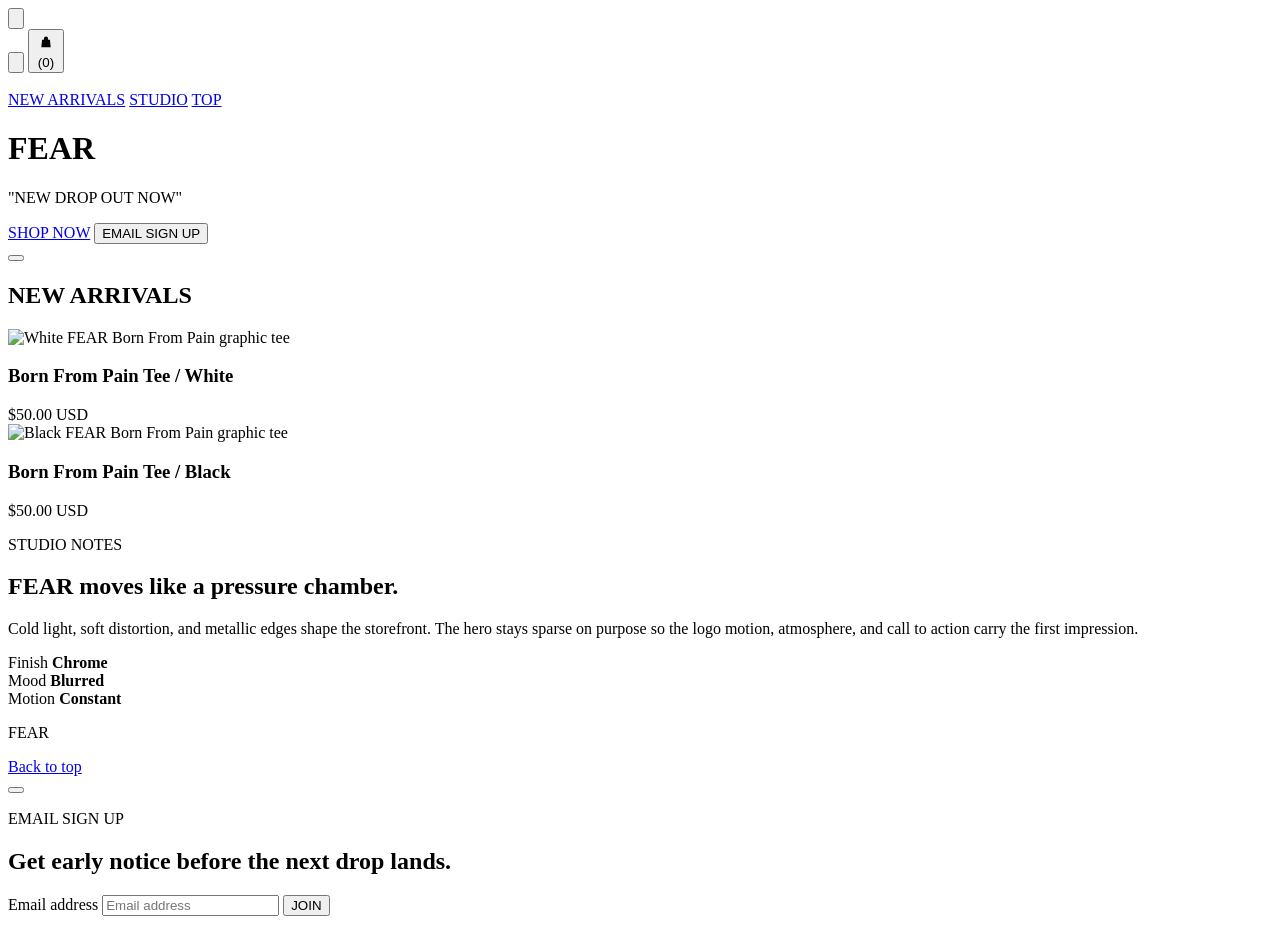
==== index.html @ 07d6aaba "Create index.html" ====
<!DOCTYPE html>
<html lang="en">
<head>
  <meta charset="UTF-8" />
  <meta name="viewport" content="width=device-width, initial-scale=1.0" />
  <title>FEAR</title>
  <meta
    name="description"
    content="FEAR landing page with a cinematic hero, spinning logo, and chrome-inspired collection layout."
  />
  <link rel="stylesheet" href="styles.css" />
</head>
<body>
  <div class="app" data-animated="true" data-nav-open="false">
    <div class="scene" aria-hidden="true">
      <div class="scene__grain"></div>
      <div class="scene__blur scene__blur--left"></div>
      <div class="scene__blur scene__blur--center"></div>
      <div class="scene__blur scene__blur--right"></div>
      <div class="scene__beam scene__beam--left"></div>
      <div class="scene__beam scene__beam--right"></div>
    </div>

    <header class="chrome-header">
      <button
        class="icon-button menu-toggle"
        type="button"
        aria-label="Open navigation"
        aria-controls="navPanel"
        aria-expanded="false"
      >
        <svg viewBox="0 0 32 32" aria-hidden="true">
          <path d="M6 11.25H26M6 20.75H26" />
        </svg>
      </button>

      <div class="header-actions">
        <button class="icon-button" type="button" aria-label="Profile">
          <svg viewBox="0 0 32 32" aria-hidden="true">
            <path d="M16 15.25a4 4 0 1 0 0-8 4 4 0 0 0 0 8ZM8 24.75c0-4.42 3.58-8 8-8s8 3.58 8 8" />
          </svg>
        </button>

        <button class="icon-button bag-button" type="button" aria-label="Shopping bag with 0 items">
          <svg viewBox="0 0 32 32" aria-hidden="true">
            <path d="M9.75 12.25h12.5l1.25 12H8.5l1.25-12ZM12.75 12.25v-2a3.25 3.25 0 0 1 6.5 0v2" />
          </svg>
          <span class="bag-button__count">(0)</span>
        </button>
      </div>
    </header>

    <div class="logo-stage" aria-hidden="true">
      <div class="logo-orbit">
        <div class="logo-emblem">
          <span class="logo-emblem__plate"></span>
          <div class="logo-emblem__depth">
            <span class="logo-emblem__slice"></span>
            <span class="logo-emblem__slice"></span>
            <span class="logo-emblem__slice"></span>
            <span class="logo-emblem__slice"></span>
            <span class="logo-emblem__slice"></span>
            <span class="logo-emblem__slice"></span>
          </div>
          <span class="logo-emblem__echo"></span>
          <img class="fear-logo" src="assets/fear-logo.png" alt="" />
        </div>
      </div>
    </div>

    <nav class="nav-panel" id="navPanel" aria-label="Primary">
      <a href="#drop">NEW ARRIVALS</a>
      <a href="#studio">STUDIO</a>
      <a href="#top">TOP</a>
    </nav>

    <main class="hero" id="top">
      <h1 class="sr-only">FEAR</h1>
      <div class="hero__content">
        <p class="hero__eyebrow">"NEW DROP OUT NOW"</p>
        <div class="hero__actions">
          <a class="cta-button" href="#drop">SHOP NOW</a>
          <button
            class="cta-button cta-button--secondary signup-launch"
            type="button"
            aria-haspopup="dialog"
            aria-controls="signupModal"
          >
            EMAIL SIGN UP
          </button>
        </div>
      </div>
    </main>

    <button
      class="icon-button motion-toggle"
      type="button"
      aria-label="Pause background music"
      aria-pressed="true"
      data-state="playing"
    >
      <span class="motion-toggle__bars" aria-hidden="true">
        <span></span>
        <span></span>
      </span>
    </button>
  </div>

  <section class="collection" id="drop">
    <div class="section-heading section-heading--arrivals">
      <h2>NEW ARRIVALS</h2>
    </div>

    <div class="product-grid product-grid--arrivals">
      <article class="product-card product-card--arrival">
        <div class="product-card__media">
          <img src="assets/fear-shirt-1.png" alt="White FEAR Born From Pain graphic tee" />
        </div>
        <div class="product-card__details">
          <h3>Born From Pain Tee / White</h3>
          <span class="product-card__meta">$50.00 USD</span>
        </div>
      </article>

      <article class="product-card product-card--arrival">
        <div class="product-card__media">
          <img src="assets/fear-shirt-2.png" alt="Black FEAR Born From Pain graphic tee" />
        </div>
        <div class="product-card__details">
          <h3>Born From Pain Tee / Black</h3>
          <span class="product-card__meta">$50.00 USD</span>
        </div>
      </article>
    </div>
  </section>

  <section class="studio" id="studio">
    <div class="studio__panel">
      <p class="section-heading__kicker">STUDIO NOTES</p>
      <h2>FEAR moves like a pressure chamber.</h2>
      <p>
        Cold light, soft distortion, and metallic edges shape the storefront. The hero stays sparse
        on purpose so the logo motion, atmosphere, and call to action carry the first impression.
      </p>
    </div>

    <div class="studio__stats" aria-label="Brand traits">
      <div>
        <span>Finish</span>
        <strong>Chrome</strong>
      </div>
      <div>
        <span>Mood</span>
        <strong>Blurred</strong>
      </div>
      <div>
        <span>Motion</span>
        <strong>Constant</strong>
      </div>
    </div>
  </section>

  <footer class="site-footer">
    <p>FEAR</p>
    <a href="#top">Back to top</a>
  </footer>

  <div
    class="signup-modal"
    id="signupModal"
    role="dialog"
    aria-modal="true"
    aria-labelledby="signupTitle"
    aria-hidden="true"
  >
    <div class="signup-modal__backdrop"></div>
    <div class="newsletter__panel signup-modal__panel">
      <button class="signup-modal__close" type="button" aria-label="Close email sign up">
        <span></span>
        <span></span>
      </button>
      <p class="section-heading__kicker">EMAIL SIGN UP</p>
      <h2 id="signupTitle">Get early notice before the next drop lands.</h2>
      <form class="newsletter-form">
        <label class="sr-only" for="email">Email address</label>
        <input id="email" name="email" type="email" placeholder="Email address" autocomplete="email" />
        <button type="submit">JOIN</button>
      </form>
      <p class="newsletter-form__status" aria-live="polite"></p>
    </div>
  </div>

  <audio class="site-audio" preload="auto" loop autoplay playsinline>
    <source src="assets/dangerous-love-instrumental.mp3" type="audio/mpeg" />
  </audio>

  <script src="script.js"></script>
</body>
</html>
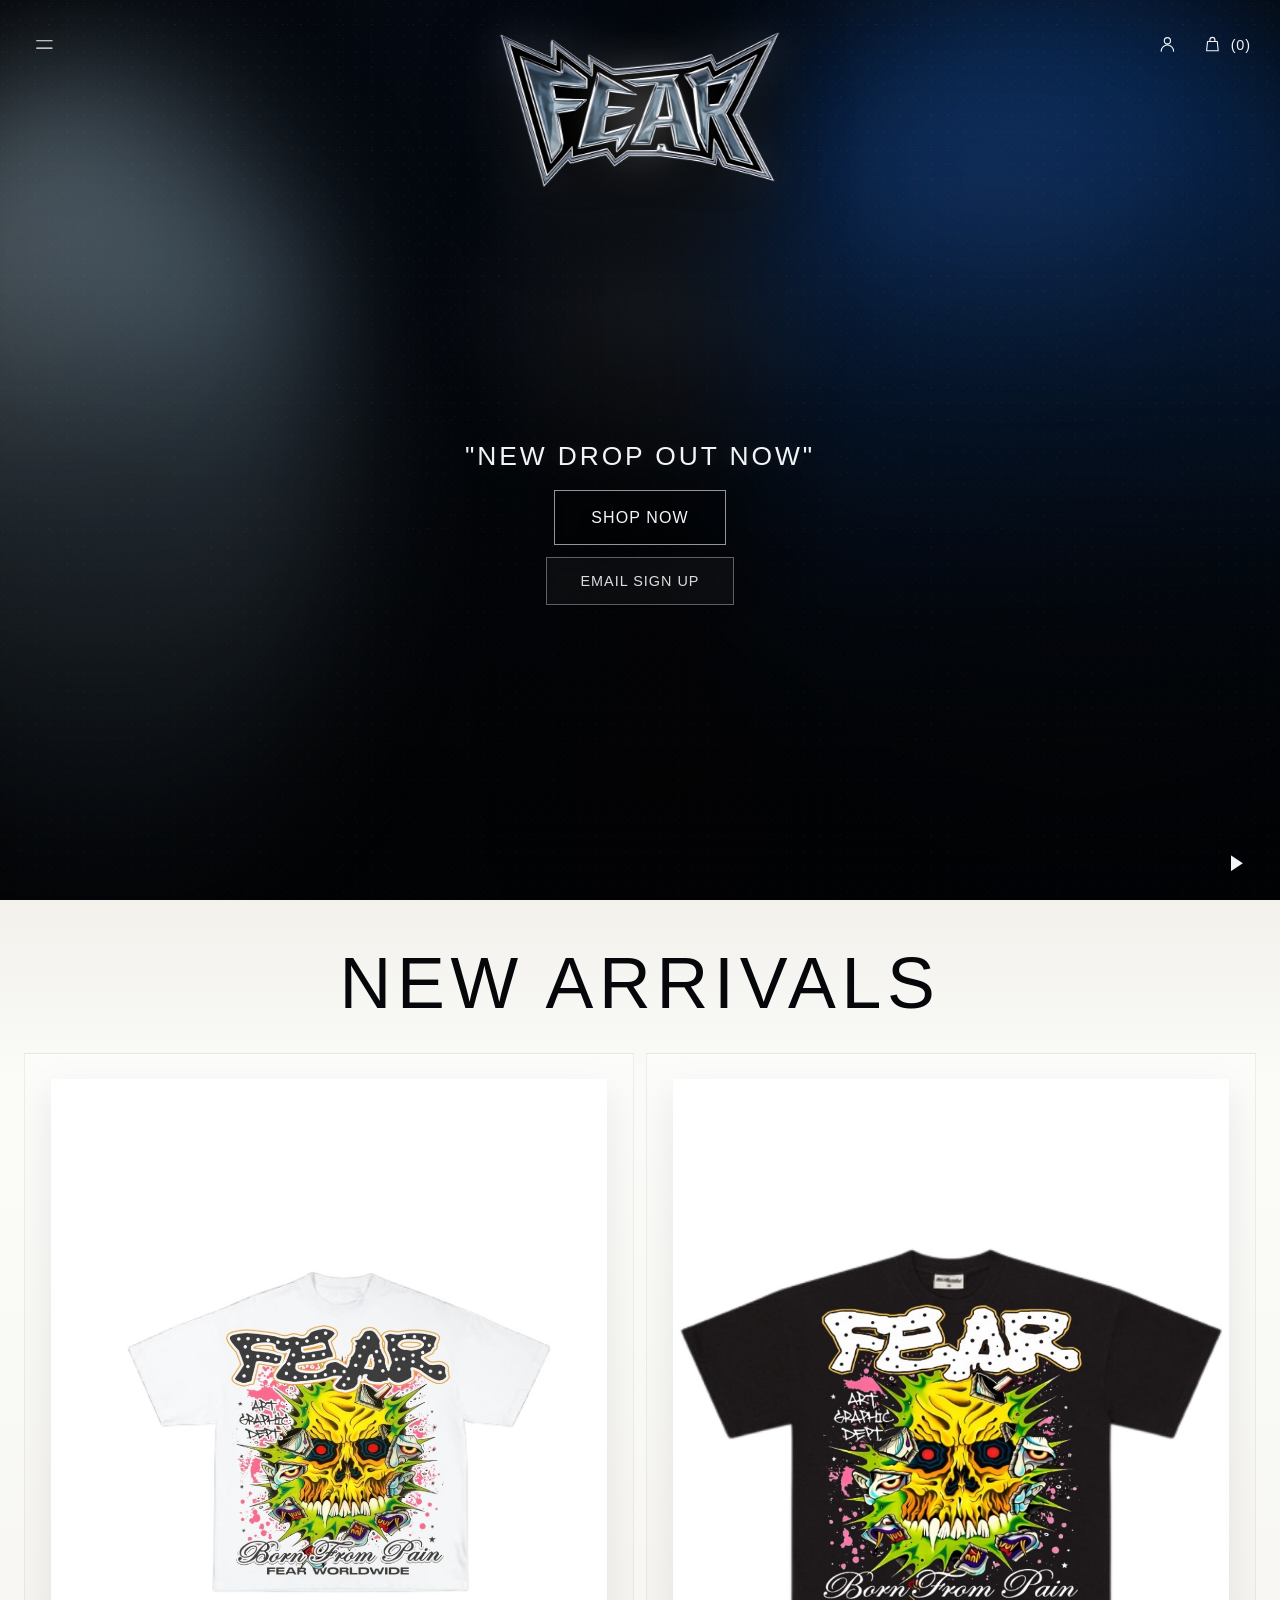
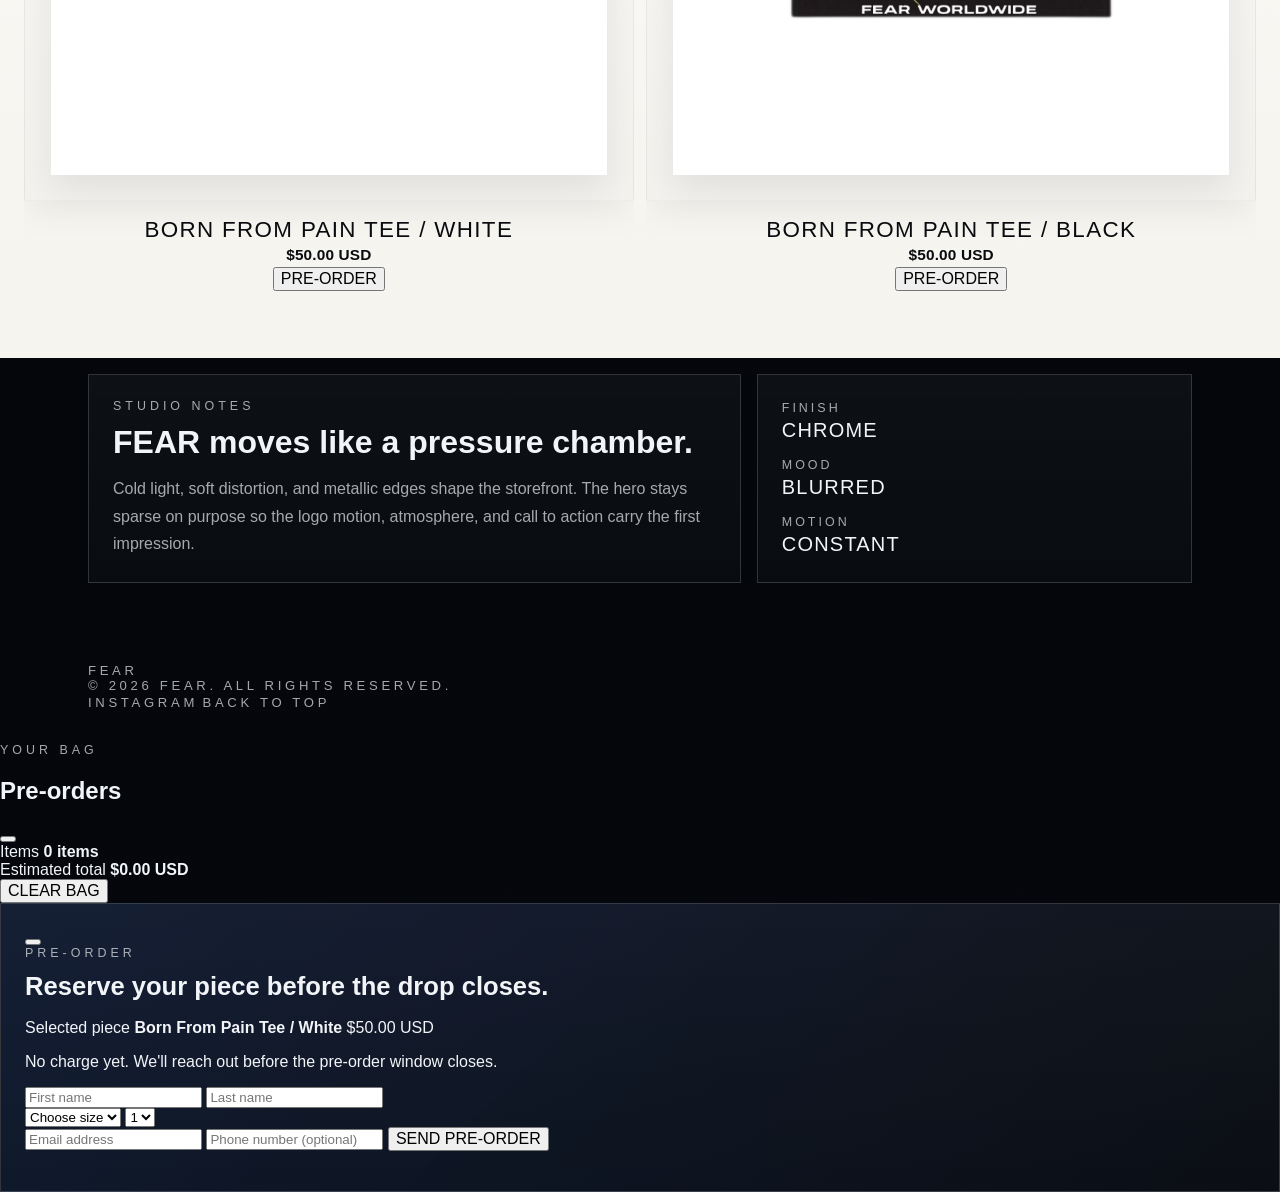
==== commit 7020e43c: "Implement pre-order buttons and update footer Added buttons for pre-order functionality and updated " ====
--- a/index.html
+++ b/index.html
@@ -41,7 +41,14 @@
           </svg>
         </button>
 
-        <button class="icon-button bag-button" type="button" aria-label="Shopping bag with 0 items">
+        <button
+          class="icon-button bag-button"
+          type="button"
+          aria-label="Shopping bag with 0 items"
+          aria-haspopup="dialog"
+          aria-controls="bagDrawer"
+          aria-expanded="false"
+        >
           <svg viewBox="0 0 32 32" aria-hidden="true">
             <path d="M9.75 12.25h12.5l1.25 12H8.5l1.25-12ZM12.75 12.25v-2a3.25 3.25 0 0 1 6.5 0v2" />
           </svg>
@@ -119,6 +126,16 @@
         <div class="product-card__details">
           <h3>Born From Pain Tee / White</h3>
           <span class="product-card__meta">$50.00 USD</span>
+          <button
+            class="product-card__action preorder-launch"
+            type="button"
+            data-product="Born From Pain Tee / White"
+            data-price="$50.00 USD"
+            aria-haspopup="dialog"
+            aria-controls="preorderModal"
+          >
+            PRE-ORDER
+          </button>
         </div>
       </article>
 
@@ -129,6 +146,16 @@
         <div class="product-card__details">
           <h3>Born From Pain Tee / Black</h3>
           <span class="product-card__meta">$50.00 USD</span>
+          <button
+            class="product-card__action preorder-launch"
+            type="button"
+            data-product="Born From Pain Tee / Black"
+            data-price="$50.00 USD"
+            aria-haspopup="dialog"
+            aria-controls="preorderModal"
+          >
+            PRE-ORDER
+          </button>
         </div>
       </article>
     </div>
@@ -161,9 +188,52 @@
   </section>
 
   <footer class="site-footer">
-    <p>FEAR</p>
-    <a href="#top">Back to top</a>
+    <div class="site-footer__inner">
+      <p class="site-footer__brand">FEAR</p>
+      <p class="site-footer__legal">&copy; 2026 FEAR. All Rights Reserved.</p>
+      <div class="site-footer__links">
+        <a href="https://instagram.com/fearapparel_" target="_blank" rel="noreferrer">Instagram</a>
+        <a href="#top">Back to top</a>
+      </div>
+    </div>
   </footer>
+
+  <div
+    class="bag-drawer"
+    id="bagDrawer"
+    role="dialog"
+    aria-modal="true"
+    aria-labelledby="bagTitle"
+    aria-hidden="true"
+  >
+    <div class="bag-drawer__backdrop"></div>
+    <aside class="bag-drawer__panel">
+      <div class="bag-drawer__header">
+        <div>
+          <p class="section-heading__kicker">YOUR BAG</p>
+          <h2 id="bagTitle">Pre-orders</h2>
+        </div>
+        <button class="bag-drawer__close" type="button" aria-label="Close bag">
+          <span></span>
+          <span></span>
+        </button>
+      </div>
+
+      <div class="bag-drawer__items" aria-live="polite"></div>
+
+      <div class="bag-drawer__footer">
+        <div class="bag-drawer__metric">
+          <span>Items</span>
+          <strong class="bag-summary-count">0 items</strong>
+        </div>
+        <div class="bag-drawer__metric">
+          <span>Estimated total</span>
+          <strong class="bag-summary-total">$0.00 USD</strong>
+        </div>
+        <button class="bag-drawer__clear" type="button">CLEAR BAG</button>
+      </div>
+    </aside>
+  </div>
 
   <div
     class="signup-modal"
@@ -190,6 +260,102 @@
     </div>
   </div>
 
+  <div
+    class="preorder-modal"
+    id="preorderModal"
+    role="dialog"
+    aria-modal="true"
+    aria-labelledby="preorderTitle"
+    aria-hidden="true"
+  >
+    <div class="preorder-modal__backdrop"></div>
+    <div class="newsletter__panel preorder-modal__panel">
+      <button class="preorder-modal__close" type="button" aria-label="Close pre-order">
+        <span></span>
+        <span></span>
+      </button>
+      <p class="section-heading__kicker">PRE-ORDER</p>
+      <h2 id="preorderTitle">Reserve your piece before the drop closes.</h2>
+      <div class="preorder-summary" aria-live="polite">
+        <span class="preorder-summary__label">Selected piece</span>
+        <strong class="preorder-product-name">Born From Pain Tee / White</strong>
+        <span class="preorder-product-price">$50.00 USD</span>
+      </div>
+      <p class="preorder-note">No charge yet. We&apos;ll reach out before the pre-order window closes.</p>
+      <form
+        class="preorder-form"
+        method="POST"
+        data-submit-endpoint="https://formsubmit.co/ajax/Fearapparel2025@gmail.com"
+      >
+        <input type="hidden" name="product" value="Born From Pain Tee / White" />
+        <input type="hidden" name="price" value="$50.00 USD" />
+        <input type="hidden" name="_subject" value="New FEAR pre-order" />
+        <input type="hidden" name="_template" value="table" />
+        <input type="hidden" name="submitted_at_eastern" value="" />
+        <input type="text" name="_honey" class="sr-only" tabindex="-1" autocomplete="off" />
+        <div class="preorder-form__row">
+          <label class="sr-only" for="preorderFirstName">First name</label>
+          <input
+            id="preorderFirstName"
+            name="first_name"
+            type="text"
+            placeholder="First name"
+            autocomplete="given-name"
+            required
+          />
+
+          <label class="sr-only" for="preorderLastName">Last name</label>
+          <input
+            id="preorderLastName"
+            name="last_name"
+            type="text"
+            placeholder="Last name"
+            autocomplete="family-name"
+            required
+          />
+        </div>
+        <div class="preorder-form__row">
+          <label class="sr-only" for="preorderSize">Size</label>
+          <select id="preorderSize" name="size" required>
+            <option value="">Choose size</option>
+            <option value="S">S</option>
+            <option value="M">M</option>
+            <option value="L">L</option>
+            <option value="XL">XL</option>
+            <option value="XXL">XXL</option>
+          </select>
+
+          <label class="sr-only" for="preorderQuantity">Quantity</label>
+          <select id="preorderQuantity" name="quantity">
+            <option value="1">1</option>
+            <option value="2">2</option>
+            <option value="3">3</option>
+            <option value="4">4</option>
+          </select>
+        </div>
+        <label class="sr-only" for="preorderEmail">Email address</label>
+        <input
+          id="preorderEmail"
+          name="email"
+          type="email"
+          placeholder="Email address"
+          autocomplete="email"
+          required
+        />
+        <label class="sr-only" for="preorderPhone">Phone number</label>
+        <input
+          id="preorderPhone"
+          name="phone"
+          type="tel"
+          placeholder="Phone number (optional)"
+          autocomplete="tel"
+        />
+        <button type="submit">SEND PRE-ORDER</button>
+      </form>
+      <p class="preorder-form__status" aria-live="polite"></p>
+    </div>
+  </div>
+
   <audio class="site-audio" preload="auto" loop autoplay playsinline>
     <source src="assets/dangerous-love-instrumental.mp3" type="audio/mpeg" />
   </audio>
--- a/styles.css
+++ b/styles.css
@@ -0,0 +1,1101 @@
+:root {
+  --bg: #030406;
+  --bg-soft: #070a11;
+  --ink: #f2f5f8;
+  --muted: rgba(242, 245, 248, 0.68);
+  --line: rgba(255, 255, 255, 0.58);
+  --line-soft: rgba(255, 255, 255, 0.16);
+  --glass: rgba(7, 10, 16, 0.52);
+  --panel: rgba(10, 13, 20, 0.86);
+  --shadow: rgba(0, 0, 0, 0.72);
+  --blue: #123e8d;
+  --blue-soft: rgba(117, 168, 232, 0.22);
+  --chrome: #d7e2f0;
+  --logo-image: url("assets/fear-logo.png");
+  --tilt-x: 6deg;
+  --tilt-y: -8deg;
+  --glare-x: 0;
+  --glare-y: 0;
+}
+
+*,
+*::before,
+*::after {
+  box-sizing: border-box;
+}
+
+html {
+  scroll-behavior: smooth;
+}
+
+body {
+  margin: 0;
+  min-height: 100vh;
+  background:
+    radial-gradient(circle at top, rgba(19, 51, 108, 0.18), transparent 28%),
+    linear-gradient(180deg, #020304 0%, #04060a 48%, #05070c 100%);
+  color: var(--ink);
+  font-family: "Orbitron", "Eurostile", "BankGothic Md BT", "Arial Narrow", sans-serif;
+}
+
+a {
+  color: inherit;
+  text-decoration: none;
+}
+
+button {
+  font: inherit;
+}
+
+.sr-only {
+  position: absolute;
+  width: 1px;
+  height: 1px;
+  padding: 0;
+  margin: -1px;
+  overflow: hidden;
+  clip: rect(0, 0, 0, 0);
+  white-space: nowrap;
+  border: 0;
+}
+
+.app {
+  position: relative;
+  min-height: 100svh;
+  overflow: clip;
+  isolation: isolate;
+  transition: filter 220ms ease;
+}
+
+.app::before {
+  content: "";
+  position: absolute;
+  inset: 0;
+  background:
+    linear-gradient(180deg, rgba(0, 0, 0, 0.06) 0%, rgba(0, 0, 0, 0.44) 100%),
+    radial-gradient(circle at 50% 34%, rgba(255, 255, 255, 0.08), transparent 24%),
+    radial-gradient(circle at 50% 56%, rgba(0, 0, 0, 0.22), transparent 28%);
+  z-index: 1;
+  pointer-events: none;
+}
+
+.scene {
+  position: absolute;
+  inset: 0;
+  overflow: hidden;
+  z-index: 0;
+}
+
+.scene__grain,
+.scene__blur,
+.scene__beam {
+  position: absolute;
+  inset: auto;
+}
+
+.scene__grain {
+  inset: 0;
+  opacity: 0.13;
+  background-image:
+    radial-gradient(circle at 20% 20%, rgba(255, 255, 255, 0.65) 0 0.5px, transparent 0.5px),
+    radial-gradient(circle at 72% 36%, rgba(255, 255, 255, 0.5) 0 0.5px, transparent 0.5px),
+    radial-gradient(circle at 54% 74%, rgba(255, 255, 255, 0.42) 0 0.5px, transparent 0.5px);
+  background-size: 16px 16px, 18px 18px, 14px 14px;
+  mix-blend-mode: soft-light;
+  animation: grainShift 12s steps(8) infinite;
+}
+
+.scene__blur {
+  border-radius: 42% 58% 52% 48%;
+  filter: blur(72px);
+  mix-blend-mode: screen;
+  animation: drift 18s ease-in-out infinite alternate;
+}
+
+.scene__blur--left {
+  --drift-rotate: -14deg;
+  left: -10vw;
+  top: 8vh;
+  width: 36vw;
+  height: 88vh;
+  background:
+    linear-gradient(180deg, rgba(191, 227, 248, 0.46), rgba(51, 84, 118, 0.12)),
+    radial-gradient(circle at 24% 24%, rgba(255, 255, 255, 0.22), transparent 32%);
+  opacity: 0.9;
+}
+
+.scene__blur--center {
+  left: 46%;
+  top: -4vh;
+  width: 12vw;
+  height: 108vh;
+  background: linear-gradient(180deg, rgba(0, 0, 0, 0.92), rgba(40, 15, 9, 0.12));
+  border-radius: 999px;
+  filter: blur(60px);
+  mix-blend-mode: normal;
+  opacity: 0.78;
+  animation-duration: 22s;
+}
+
+.scene__blur--right {
+  --drift-rotate: -5deg;
+  right: -12vw;
+  top: -2vh;
+  width: 54vw;
+  height: 92vh;
+  background:
+    linear-gradient(180deg, rgba(14, 79, 169, 0.76), rgba(6, 16, 34, 0.16) 82%),
+    radial-gradient(circle at 38% 24%, rgba(255, 255, 255, 0.12), transparent 26%);
+  opacity: 0.74;
+}
+
+.scene__beam {
+  filter: blur(56px);
+  opacity: 0.4;
+  animation: beamPulse 14s ease-in-out infinite alternate;
+}
+
+.scene__beam--left {
+  --beam-rotate: -20deg;
+  left: 6vw;
+  top: 26vh;
+  width: 18vw;
+  height: 24vh;
+  background: linear-gradient(180deg, rgba(145, 182, 209, 0.58), transparent 88%);
+}
+
+.scene__beam--right {
+  --beam-rotate: 4deg;
+  right: 10vw;
+  top: 14vh;
+  width: 24vw;
+  height: 34vh;
+  background: linear-gradient(180deg, rgba(39, 103, 212, 0.46), transparent 84%);
+}
+
+.chrome-header {
+  position: fixed;
+  inset: 0 0 auto;
+  z-index: 6;
+  display: flex;
+  align-items: flex-start;
+  justify-content: space-between;
+  padding: 1.5rem 1.45rem 0;
+  pointer-events: none;
+}
+
+.header-actions,
+.menu-toggle,
+.motion-toggle,
+.nav-panel {
+  pointer-events: auto;
+}
+
+.header-actions {
+  display: flex;
+  align-items: center;
+  gap: 0.35rem;
+}
+
+.icon-button {
+  display: inline-flex;
+  align-items: center;
+  justify-content: center;
+  gap: 0.35rem;
+  min-width: 2.6rem;
+  min-height: 2.6rem;
+  border: 0;
+  border-radius: 999px;
+  color: var(--ink);
+  background: transparent;
+  cursor: pointer;
+  transition:
+    background-color 180ms ease,
+    border-color 180ms ease,
+    opacity 180ms ease,
+    transform 180ms ease;
+}
+
+.icon-button:hover,
+.icon-button:focus-visible {
+  background: rgba(255, 255, 255, 0.05);
+  outline: none;
+}
+
+.icon-button svg {
+  width: 1.55rem;
+  height: 1.55rem;
+  fill: none;
+  stroke: currentColor;
+  stroke-width: 1.45;
+  stroke-linecap: round;
+  stroke-linejoin: round;
+}
+
+.bag-button__count {
+  font-size: 0.9rem;
+  letter-spacing: 0.06em;
+}
+
+.logo-stage {
+  position: fixed;
+  top: 0.85rem;
+  left: 50%;
+  z-index: 5;
+  width: min(20rem, 31vw);
+  aspect-ratio: 16 / 10;
+  transform: translateX(-50%) perspective(1400px);
+  transform-style: preserve-3d;
+  filter: drop-shadow(0 18px 26px rgba(0, 0, 0, 0.28));
+  pointer-events: none;
+}
+
+.logo-orbit,
+.logo-emblem,
+.logo-emblem__depth {
+  width: 100%;
+  height: 100%;
+  transform-style: preserve-3d;
+}
+
+.logo-orbit {
+  animation: none;
+}
+
+.logo-emblem {
+  position: relative;
+  isolation: isolate;
+  transform-origin: center center;
+  animation: logoSpin 14s linear infinite;
+}
+
+.logo-emblem__plate,
+.logo-emblem__depth,
+.logo-emblem__echo,
+.fear-logo {
+  position: absolute;
+  inset: 0;
+}
+
+.logo-emblem__plate,
+.logo-emblem__echo,
+.logo-emblem__slice {
+  background: center / contain no-repeat var(--logo-image);
+}
+
+.logo-emblem__depth {
+  position: absolute;
+  inset: 0;
+}
+
+.logo-emblem__slice {
+  position: absolute;
+  inset: 0;
+  opacity: 0.52;
+  filter:
+    brightness(0.22)
+    saturate(0.2)
+    contrast(1.7)
+    blur(0.3px);
+}
+
+.logo-emblem__slice:nth-child(1) {
+  transform: translateZ(-88px) scale(0.94);
+}
+
+.logo-emblem__slice:nth-child(2) {
+  transform: translateZ(-72px) scale(0.952);
+}
+
+.logo-emblem__slice:nth-child(3) {
+  transform: translateZ(-56px) scale(0.964);
+}
+
+.logo-emblem__slice:nth-child(4) {
+  transform: translateZ(-40px) scale(0.976);
+}
+
+.logo-emblem__slice:nth-child(5) {
+  transform: translateZ(-24px) scale(0.988);
+}
+
+.logo-emblem__slice:nth-child(6) {
+  transform: translateZ(-12px) scale(0.996);
+}
+
+.logo-emblem__plate {
+  transform: translateZ(-108px) scale(0.89);
+  opacity: 0.34;
+  filter: brightness(0.34) saturate(0.38) contrast(1.35) blur(2.2px);
+}
+
+.logo-emblem::before {
+  content: "";
+  position: absolute;
+  inset: 0;
+  background: center / contain no-repeat var(--logo-image);
+  transform: translateZ(-72px) scale(0.935);
+  opacity: 0.42;
+  filter: brightness(0.54) saturate(0.42) contrast(1.32) blur(1.6px);
+}
+
+.logo-emblem__echo {
+  transform: translateZ(-42px) scale(0.97);
+  opacity: 0.3;
+  filter: brightness(0.86) blur(1.2px);
+}
+
+.logo-emblem::after {
+  content: "";
+  position: absolute;
+  inset: 23% 25%;
+  border-radius: 50%;
+  background: radial-gradient(circle, rgba(255, 255, 255, 0.46), transparent 68%);
+  transform: translateZ(48px);
+  filter: blur(15px);
+  mix-blend-mode: screen;
+  opacity: 0.56;
+}
+
+.fear-logo {
+  display: block;
+  width: 100%;
+  height: 100%;
+  object-fit: contain;
+  transform: translateZ(28px);
+  filter:
+    drop-shadow(0 18px 34px rgba(0, 0, 0, 0.82))
+    drop-shadow(0 0 18px rgba(208, 225, 247, 0.18))
+    saturate(1.05)
+    contrast(1.03);
+}
+
+.nav-panel {
+  position: fixed;
+  top: 5.1rem;
+  left: 1.45rem;
+  z-index: 7;
+  display: grid;
+  gap: 0.85rem;
+  width: min(16rem, calc(100vw - 2.9rem));
+  padding: 1rem 1.1rem;
+  border: 1px solid var(--line-soft);
+  background: rgba(6, 8, 12, 0.72);
+  backdrop-filter: blur(18px);
+  opacity: 0;
+  visibility: hidden;
+  transform: translateY(-0.5rem);
+  transition:
+    opacity 180ms ease,
+    visibility 180ms ease,
+    transform 180ms ease;
+}
+
+.app[data-nav-open="true"] .nav-panel {
+  opacity: 1;
+  visibility: visible;
+  transform: translateY(0);
+}
+
+.nav-panel a {
+  width: fit-content;
+  font-size: 0.8rem;
+  letter-spacing: 0.28em;
+  text-transform: uppercase;
+  color: var(--muted);
+}
+
+.nav-panel a:hover,
+.nav-panel a:focus-visible {
+  color: var(--ink);
+  outline: none;
+}
+
+.hero {
+  position: relative;
+  z-index: 2;
+  min-height: 100svh;
+  display: grid;
+  place-items: center;
+  padding: 9rem 1.5rem 5.5rem;
+}
+
+.hero__content {
+  display: grid;
+  justify-items: center;
+  gap: 1.15rem;
+  transform: translateY(5vh);
+}
+
+.hero__actions {
+  display: grid;
+  justify-items: center;
+  gap: 0.75rem;
+}
+
+.hero__eyebrow {
+  margin: 0;
+  color: var(--ink);
+  font-size: clamp(1.05rem, 1vw + 0.85rem, 1.75rem);
+  letter-spacing: 0.11em;
+  text-transform: uppercase;
+  text-align: center;
+  text-shadow: 0 0 18px rgba(255, 255, 255, 0.12);
+}
+
+.cta-button {
+  display: inline-flex;
+  align-items: center;
+  justify-content: center;
+  min-width: 10.75rem;
+  min-height: 3.45rem;
+  padding: 0.75rem 1.4rem;
+  border: 1px solid var(--line);
+  cursor: pointer;
+  color: var(--ink);
+  background: rgba(0, 0, 0, 0.18);
+  backdrop-filter: blur(8px);
+  font-size: 1rem;
+  letter-spacing: 0.07em;
+  text-transform: uppercase;
+  transition:
+    color 180ms ease,
+    background-color 180ms ease,
+    box-shadow 180ms ease,
+    transform 180ms ease;
+}
+
+.cta-button:hover,
+.cta-button:focus-visible {
+  color: #0b1018;
+  background: rgba(255, 255, 255, 0.86);
+  box-shadow: 0 12px 30px rgba(0, 0, 0, 0.32);
+  outline: none;
+  transform: translateY(-2px);
+}
+
+.cta-button--secondary {
+  min-width: 11.75rem;
+  min-height: 3rem;
+  color: rgba(242, 245, 248, 0.9);
+  background: rgba(255, 255, 255, 0.04);
+  border-color: rgba(255, 255, 255, 0.34);
+  font-size: 0.9rem;
+}
+
+.collection,
+.studio,
+.site-footer {
+  position: relative;
+  z-index: 2;
+  transition: filter 220ms ease;
+}
+
+body.signup-open {
+  overflow: hidden;
+}
+
+body.signup-open .app,
+body.signup-open .collection,
+body.signup-open .studio,
+body.signup-open .site-footer {
+  filter: blur(16px) saturate(0.8);
+}
+
+.collection,
+.studio {
+  padding-inline: 1.5rem;
+}
+
+.collection {
+  padding-top: 2.8rem;
+  padding-bottom: 4rem;
+  background:
+    linear-gradient(180deg, #f2f1ec 0%, #fbfbf8 18%, #f5f4ef 100%);
+  color: #08090d;
+}
+
+.section-heading {
+  max-width: 72rem;
+  margin: 0 auto 2.5rem;
+  text-align: center;
+}
+
+.section-heading__kicker {
+  margin: 0 0 0.75rem;
+  color: var(--muted);
+  font-size: 0.78rem;
+  letter-spacing: 0.32em;
+  text-transform: uppercase;
+}
+
+.section-heading h2,
+.studio__panel h2 {
+  margin: 0;
+  font-size: clamp(1.75rem, 2.5vw, 3.2rem);
+  line-height: 1.08;
+}
+
+.section-heading--arrivals {
+  margin-bottom: 1.9rem;
+}
+
+.section-heading--arrivals h2 {
+  font-size: clamp(2.7rem, 5.6vw, 5rem);
+  font-weight: 500;
+  letter-spacing: 0.08em;
+  text-transform: uppercase;
+  color: #06070a;
+}
+
+.product-grid {
+  display: grid;
+  grid-template-columns: repeat(2, minmax(0, 1fr));
+  gap: 0.8rem;
+  max-width: 86rem;
+  margin: 0 auto;
+}
+
+.product-card {
+  position: relative;
+  min-height: 0;
+  padding: 0;
+  border: 0;
+  background: transparent;
+  overflow: hidden;
+}
+
+.product-card::before {
+  content: none;
+}
+
+.product-card::after {
+  content: none;
+}
+
+.product-card__media {
+  display: grid;
+  place-items: center;
+  aspect-ratio: 1 / 0.98;
+  padding: clamp(1.5rem, 2vw, 2.2rem);
+  border: 1px solid rgba(9, 12, 18, 0.06);
+  background:
+    linear-gradient(180deg, #fcfcfa 0%, #f3f2ee 100%);
+  box-shadow:
+    0 1px 0 rgba(255, 255, 255, 0.94) inset,
+    0 16px 30px rgba(16, 18, 24, 0.04);
+  transition:
+    transform 220ms ease,
+    box-shadow 220ms ease;
+}
+
+.product-card__media img {
+  width: 100%;
+  height: 100%;
+  object-fit: contain;
+  filter: drop-shadow(0 14px 18px rgba(0, 0, 0, 0.08));
+}
+
+.product-card__details {
+  display: grid;
+  justify-items: center;
+  gap: 0.22rem;
+  padding: 1rem 0 0.15rem;
+  text-align: center;
+}
+
+.product-card h3 {
+  margin: 0;
+  font-size: clamp(1rem, 1vw + 0.72rem, 1.4rem);
+  font-weight: 500;
+  letter-spacing: 0.06em;
+  text-transform: uppercase;
+  color: #0a0b0f;
+}
+
+.product-card p {
+  margin: 0;
+  max-width: none;
+  color: rgba(10, 11, 15, 0.62);
+  font-size: 0.76rem;
+  line-height: 1.45;
+  letter-spacing: 0.22em;
+  text-transform: uppercase;
+}
+
+.product-card__meta {
+  display: inline-block;
+  color: #0a0b0f;
+  font-family: "Arial Narrow", Arial, sans-serif;
+  font-size: 0.96rem;
+  font-weight: 700;
+  letter-spacing: 0.01em;
+  line-height: 1.1;
+  text-transform: uppercase;
+}
+
+.product-card--arrival:hover .product-card__media,
+.product-card--arrival:focus-within .product-card__media {
+  transform: translateY(-4px);
+  box-shadow:
+    0 1px 0 rgba(255, 255, 255, 0.94) inset,
+    0 20px 36px rgba(16, 18, 24, 0.08);
+}
+
+.studio {
+  display: grid;
+  grid-template-columns: minmax(0, 1.2fr) minmax(17rem, 0.8fr);
+  gap: 1rem;
+  max-width: 72rem;
+  margin: 0 auto;
+  padding-top: 1rem;
+  padding-bottom: 5rem;
+}
+
+.studio__panel,
+.studio__stats {
+  border: 1px solid var(--line-soft);
+  background:
+    linear-gradient(180deg, rgba(255, 255, 255, 0.035), rgba(255, 255, 255, 0.015)),
+    rgba(6, 9, 14, 0.78);
+}
+
+.studio__panel {
+  padding: 1.5rem;
+}
+
+.studio__panel p:last-child {
+  margin: 1rem 0 0;
+  max-width: 38rem;
+  color: var(--muted);
+  line-height: 1.72;
+}
+
+.studio__stats {
+  display: grid;
+  align-content: center;
+  gap: 1rem;
+  padding: 1.5rem;
+}
+
+.studio__stats div {
+  display: grid;
+  gap: 0.25rem;
+}
+
+.studio__stats span {
+  color: var(--muted);
+  font-size: 0.78rem;
+  letter-spacing: 0.24em;
+  text-transform: uppercase;
+}
+
+.studio__stats strong {
+  font-size: 1.25rem;
+  font-weight: 500;
+  letter-spacing: 0.06em;
+  text-transform: uppercase;
+}
+
+.newsletter {
+  max-width: 72rem;
+  margin: 0 auto;
+  padding: 0 1.5rem 3.5rem;
+}
+
+.newsletter__panel {
+  padding: 1.5rem;
+  border: 1px solid var(--line-soft);
+  background:
+    linear-gradient(180deg, rgba(255, 255, 255, 0.04), rgba(255, 255, 255, 0.015)),
+    linear-gradient(135deg, rgba(18, 37, 74, 0.54), rgba(7, 10, 16, 0.9));
+}
+
+.newsletter__panel h2 {
+  margin: 0 0 1.2rem;
+  font-size: clamp(1.5rem, 2vw, 2.35rem);
+  line-height: 1.1;
+}
+
+.newsletter-form {
+  display: grid;
+  grid-template-columns: minmax(0, 1fr) auto;
+  gap: 0.75rem;
+}
+
+.newsletter-form input,
+.newsletter-form button {
+  min-height: 3.25rem;
+  border: 1px solid var(--line-soft);
+  background: rgba(4, 6, 10, 0.68);
+  color: var(--ink);
+  font: inherit;
+  letter-spacing: 0.06em;
+}
+
+.newsletter-form input {
+  padding: 0 1rem;
+}
+
+.newsletter-form input::placeholder {
+  color: rgba(242, 245, 248, 0.48);
+}
+
+.newsletter-form input:focus-visible,
+.newsletter-form button:focus-visible {
+  outline: 1px solid rgba(255, 255, 255, 0.42);
+  outline-offset: 0;
+}
+
+.newsletter-form button {
+  min-width: 8rem;
+  padding: 0 1.25rem;
+  cursor: pointer;
+  text-transform: uppercase;
+  transition:
+    background-color 180ms ease,
+    color 180ms ease,
+    transform 180ms ease;
+}
+
+.newsletter-form button:hover,
+.newsletter-form button:focus-visible {
+  background: rgba(255, 255, 255, 0.88);
+  color: #0b1018;
+  transform: translateY(-1px);
+}
+
+.newsletter-form__status {
+  min-height: 1.2rem;
+  margin: 0.85rem 0 0;
+  color: var(--muted);
+  font-size: 0.76rem;
+  letter-spacing: 0.14em;
+  text-transform: uppercase;
+}
+
+.signup-modal {
+  position: fixed;
+  inset: 0;
+  z-index: 15;
+  display: grid;
+  place-items: center;
+  padding: 1rem;
+  opacity: 0;
+  visibility: hidden;
+  pointer-events: none;
+  transition:
+    opacity 220ms ease,
+    visibility 220ms ease;
+}
+
+.signup-modal[aria-hidden="false"] {
+  opacity: 1;
+  visibility: visible;
+  pointer-events: auto;
+}
+
+.signup-modal__backdrop {
+  position: absolute;
+  inset: 0;
+  background: rgba(3, 5, 8, 0.42);
+  backdrop-filter: blur(18px);
+}
+
+.signup-modal__panel {
+  position: relative;
+  z-index: 1;
+  width: min(100%, 31rem);
+  padding: 1.4rem;
+  box-shadow: 0 26px 80px rgba(0, 0, 0, 0.52);
+}
+
+.signup-modal__close {
+  position: absolute;
+  top: 0.8rem;
+  right: 0.8rem;
+  width: 2.4rem;
+  height: 2.4rem;
+  border: 1px solid rgba(255, 255, 255, 0.12);
+  border-radius: 999px;
+  background: rgba(255, 255, 255, 0.03);
+  color: var(--ink);
+  cursor: pointer;
+}
+
+.signup-modal__close span {
+  position: absolute;
+  top: 50%;
+  left: 50%;
+  width: 0.9rem;
+  height: 1px;
+  background: currentColor;
+}
+
+.signup-modal__close span:first-child {
+  transform: translate(-50%, -50%) rotate(45deg);
+}
+
+.signup-modal__close span:last-child {
+  transform: translate(-50%, -50%) rotate(-45deg);
+}
+
+.signup-modal .section-heading__kicker {
+  margin-right: 3rem;
+}
+
+.signup-modal .newsletter-form {
+  grid-template-columns: 1fr;
+}
+
+.signup-modal .newsletter-form button {
+  width: 100%;
+}
+
+.site-footer {
+  display: flex;
+  align-items: center;
+  justify-content: space-between;
+  gap: 1rem;
+  max-width: 72rem;
+  margin: 0 auto;
+  padding: 0 1.5rem 2rem;
+  color: var(--muted);
+}
+
+.site-footer p,
+.site-footer a {
+  margin: 0;
+  font-size: 0.82rem;
+  letter-spacing: 0.28em;
+  text-transform: uppercase;
+}
+
+.site-footer a:hover,
+.site-footer a:focus-visible {
+  color: var(--ink);
+  outline: none;
+}
+
+.motion-toggle {
+  position: fixed;
+  right: 1.2rem;
+  bottom: 1rem;
+  z-index: 7;
+}
+
+.motion-toggle__bars {
+  position: relative;
+  display: inline-flex;
+  align-items: center;
+  gap: 0.28rem;
+  width: 1.15rem;
+  height: 1.15rem;
+}
+
+.motion-toggle__bars span {
+  display: block;
+  width: 0.2rem;
+  height: 1rem;
+  background: #ff2121;
+  box-shadow: 0 0 10px rgba(255, 33, 33, 0.3);
+  transition:
+    transform 180ms ease,
+    width 180ms ease,
+    clip-path 180ms ease,
+    background-color 180ms ease;
+}
+
+.motion-toggle[data-state="stopped"] .motion-toggle__bars,
+.motion-toggle[data-state="error"] .motion-toggle__bars {
+  gap: 0;
+}
+
+.motion-toggle[data-state="stopped"] .motion-toggle__bars span:first-child,
+.motion-toggle[data-state="error"] .motion-toggle__bars span:first-child {
+  width: 0.75rem;
+  clip-path: polygon(0 0, 100% 50%, 0 100%);
+  background: #f2f5f8;
+}
+
+.motion-toggle[data-state="stopped"] .motion-toggle__bars span:last-child,
+.motion-toggle[data-state="error"] .motion-toggle__bars span:last-child {
+  width: 0;
+  transform: scaleY(0);
+}
+
+.motion-toggle[data-state="error"] .motion-toggle__bars span:first-child {
+  background: #ff9e57;
+}
+
+.app[data-animated="false"] .scene__grain,
+.app[data-animated="false"] .scene__blur,
+.app[data-animated="false"] .scene__beam,
+.app[data-animated="false"] .logo-orbit,
+.app[data-animated="false"] .logo-emblem {
+  animation-play-state: paused;
+}
+
+#drop,
+#studio,
+#top {
+  scroll-margin-top: 6rem;
+}
+
+@keyframes grainShift {
+  from {
+    transform: translate(0, 0);
+  }
+
+  to {
+    transform: translate(-3%, 2%);
+  }
+}
+
+@keyframes drift {
+  from {
+    transform: translate3d(0, 0, 0) rotate(var(--drift-rotate, 0deg));
+  }
+
+  to {
+    transform: translate3d(2vw, -3vh, 0) rotate(calc(var(--drift-rotate, 0deg) + 2deg));
+  }
+}
+
+@keyframes beamPulse {
+  from {
+    opacity: 0.28;
+    transform: rotate(var(--beam-rotate, 0deg)) scale(0.98);
+  }
+
+  to {
+    opacity: 0.48;
+    transform: rotate(var(--beam-rotate, 0deg)) scale(1.04);
+  }
+}
+
+@keyframes logoFloat {
+  0%,
+  100% {
+    transform: translateY(0);
+  }
+
+  50% {
+    transform: translateY(-0.6rem);
+  }
+}
+
+@keyframes logoSpin {
+  from {
+    transform: rotateY(0deg);
+  }
+
+  to {
+    transform: rotateY(360deg);
+  }
+}
+
+@media (max-width: 900px) {
+  .logo-stage {
+    width: min(14rem, 40vw);
+  }
+
+  .product-grid,
+  .studio {
+    grid-template-columns: 1fr;
+  }
+
+  .product-card {
+    min-height: 0;
+  }
+}
+
+@media (max-width: 640px) {
+  .chrome-header {
+    padding: 1rem 0.85rem 0;
+  }
+
+  .logo-stage {
+    top: 0.6rem;
+    width: min(11rem, 46vw);
+  }
+
+  .nav-panel {
+    top: 4.35rem;
+    left: 0.85rem;
+    width: min(14rem, calc(100vw - 1.7rem));
+  }
+
+  .hero {
+    padding: 7.25rem 1rem 4.5rem;
+  }
+
+  .hero__content {
+    width: min(100%, 19rem);
+    transform: translateY(7vh);
+  }
+
+  .hero__actions {
+    width: 100%;
+  }
+
+  .hero__eyebrow {
+    font-size: 1rem;
+    line-height: 1.4;
+  }
+
+  .cta-button {
+    min-width: 9.6rem;
+    min-height: 3.15rem;
+  }
+
+  .cta-button--secondary {
+    min-width: 100%;
+  }
+
+  .collection,
+  .studio {
+    padding-inline: 1rem;
+  }
+
+  .signup-modal__panel {
+    padding: 1.15rem;
+  }
+
+  .site-footer {
+    flex-direction: column;
+    align-items: flex-start;
+    padding-inline: 1rem;
+  }
+
+  .motion-toggle {
+    right: 0.7rem;
+    bottom: 0.65rem;
+  }
+}
+
+@media (prefers-reduced-motion: reduce) {
+  html {
+    scroll-behavior: auto;
+  }
+
+  .scene__grain,
+  .scene__blur,
+  .scene__beam,
+  .logo-orbit,
+  .logo-emblem {
+    animation: none;
+  }
+
+  .logo-stage,
+  .cta-button,
+  .icon-button,
+  .nav-panel,
+  .signup-modal,
+  .app,
+  .collection,
+  .studio,
+  .site-footer {
+    transition: none;
+  }
+}
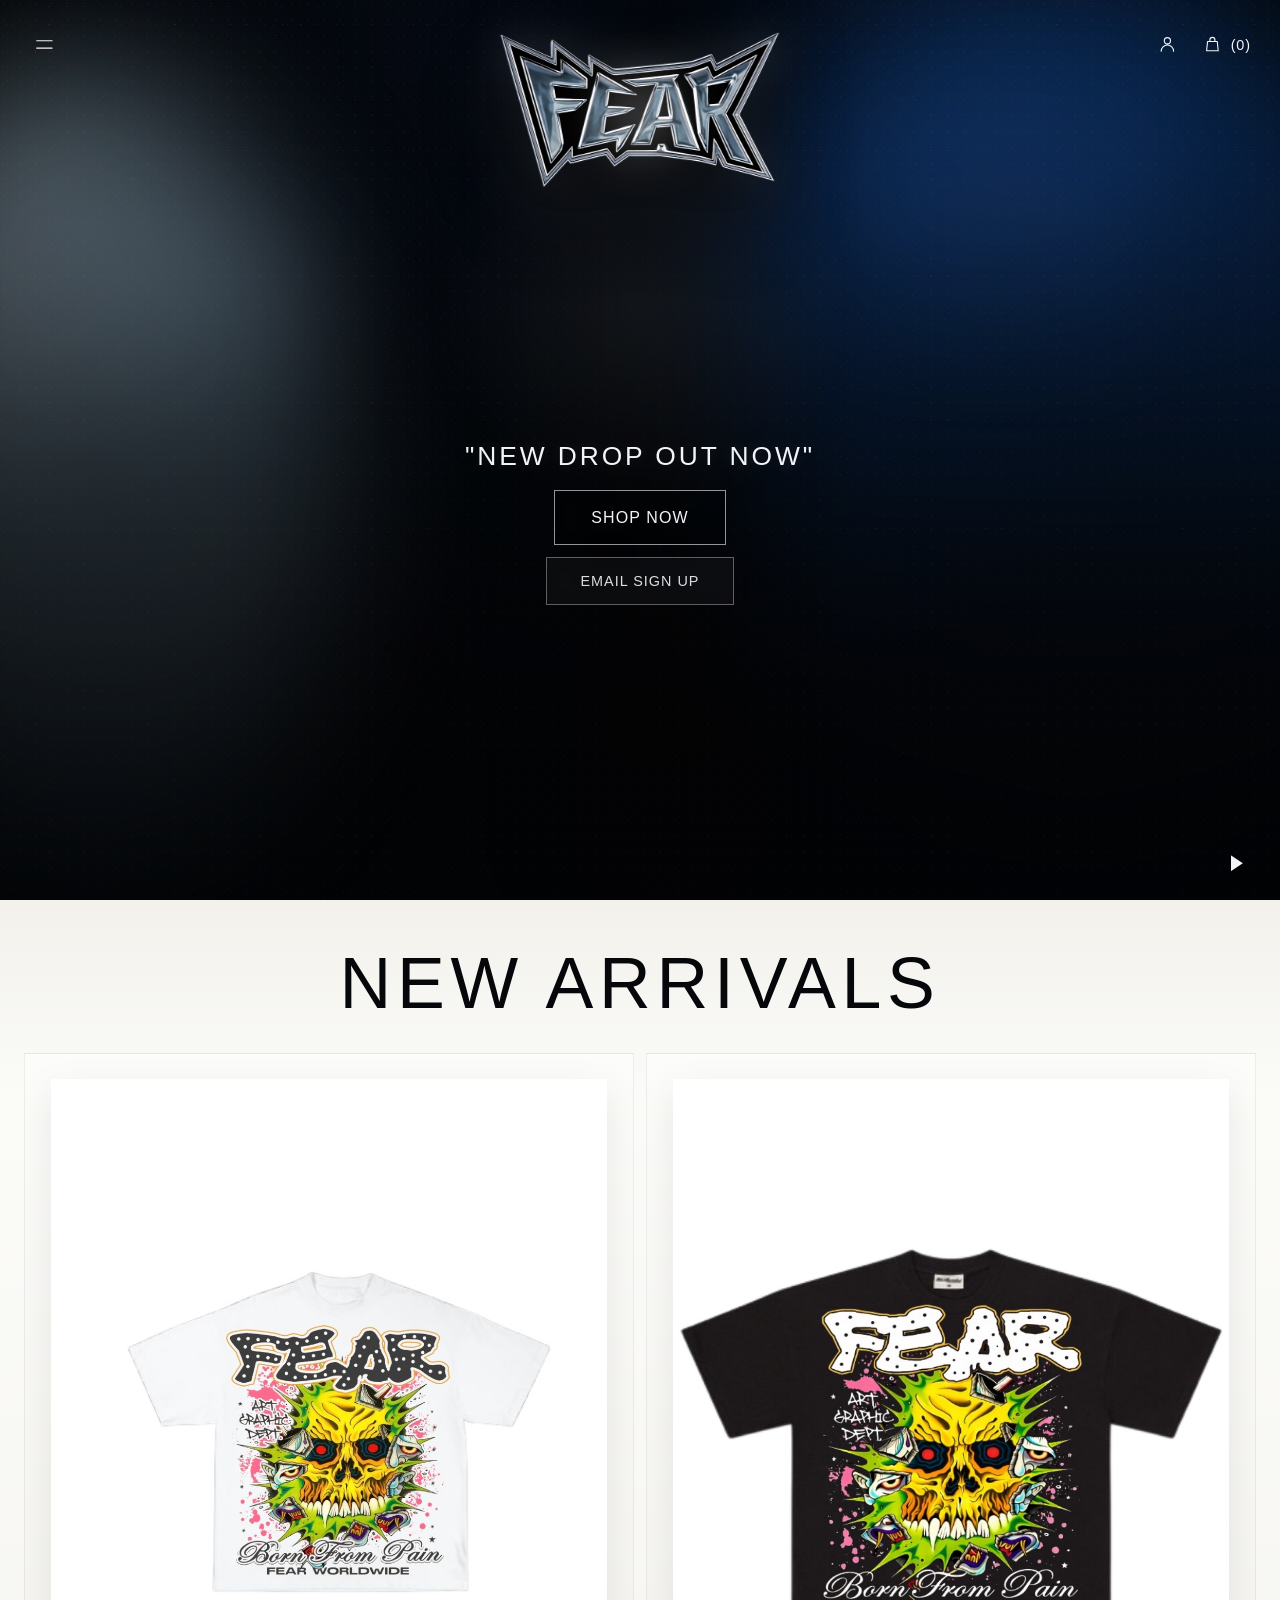
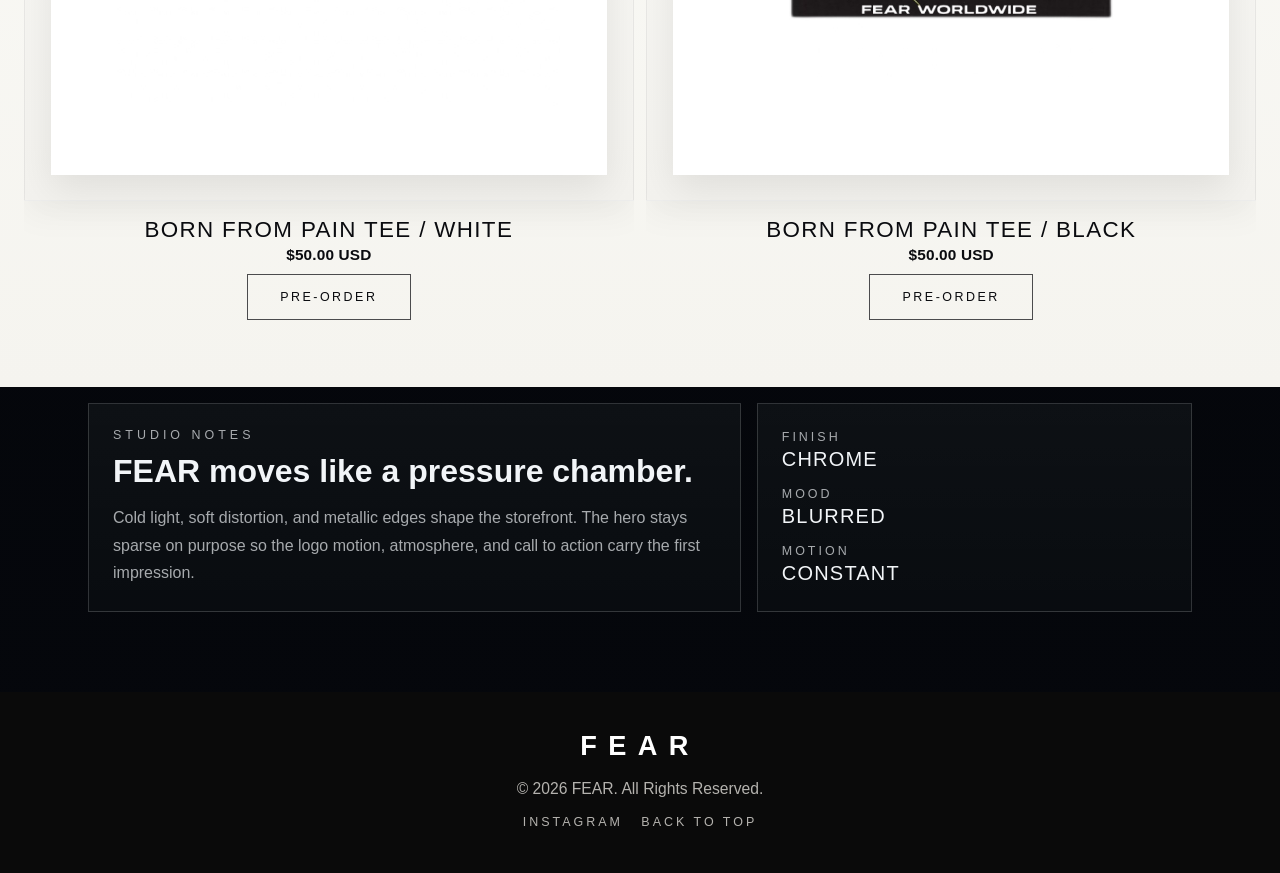
==== commit 389e237b: "Add files via upload" ====
--- a/index.html
+++ b/index.html
@@ -1,190 +1,190 @@
-<!DOCTYPE html>
-<html lang="en">
-<head>
-  <meta charset="UTF-8" />
-  <meta name="viewport" content="width=device-width, initial-scale=1.0" />
-  <title>FEAR</title>
-  <meta
-    name="description"
-    content="FEAR landing page with a cinematic hero, spinning logo, and chrome-inspired collection layout."
-  />
-  <link rel="stylesheet" href="styles.css" />
-</head>
-<body>
-  <div class="app" data-animated="true" data-nav-open="false">
-    <div class="scene" aria-hidden="true">
-      <div class="scene__grain"></div>
-      <div class="scene__blur scene__blur--left"></div>
-      <div class="scene__blur scene__blur--center"></div>
-      <div class="scene__blur scene__blur--right"></div>
-      <div class="scene__beam scene__beam--left"></div>
-      <div class="scene__beam scene__beam--right"></div>
-    </div>
-
-    <header class="chrome-header">
-      <button
-        class="icon-button menu-toggle"
-        type="button"
-        aria-label="Open navigation"
-        aria-controls="navPanel"
-        aria-expanded="false"
-      >
-        <svg viewBox="0 0 32 32" aria-hidden="true">
-          <path d="M6 11.25H26M6 20.75H26" />
-        </svg>
-      </button>
-
-      <div class="header-actions">
-        <button class="icon-button" type="button" aria-label="Profile">
-          <svg viewBox="0 0 32 32" aria-hidden="true">
-            <path d="M16 15.25a4 4 0 1 0 0-8 4 4 0 0 0 0 8ZM8 24.75c0-4.42 3.58-8 8-8s8 3.58 8 8" />
-          </svg>
-        </button>
-
-        <button
-          class="icon-button bag-button"
-          type="button"
-          aria-label="Shopping bag with 0 items"
-          aria-haspopup="dialog"
-          aria-controls="bagDrawer"
-          aria-expanded="false"
-        >
-          <svg viewBox="0 0 32 32" aria-hidden="true">
-            <path d="M9.75 12.25h12.5l1.25 12H8.5l1.25-12ZM12.75 12.25v-2a3.25 3.25 0 0 1 6.5 0v2" />
-          </svg>
-          <span class="bag-button__count">(0)</span>
-        </button>
-      </div>
-    </header>
-
-    <div class="logo-stage" aria-hidden="true">
-      <div class="logo-orbit">
-        <div class="logo-emblem">
-          <span class="logo-emblem__plate"></span>
-          <div class="logo-emblem__depth">
-            <span class="logo-emblem__slice"></span>
-            <span class="logo-emblem__slice"></span>
-            <span class="logo-emblem__slice"></span>
-            <span class="logo-emblem__slice"></span>
-            <span class="logo-emblem__slice"></span>
-            <span class="logo-emblem__slice"></span>
-          </div>
-          <span class="logo-emblem__echo"></span>
-          <img class="fear-logo" src="assets/fear-logo.png" alt="" />
-        </div>
-      </div>
-    </div>
-
-    <nav class="nav-panel" id="navPanel" aria-label="Primary">
-      <a href="#drop">NEW ARRIVALS</a>
-      <a href="#studio">STUDIO</a>
-      <a href="#top">TOP</a>
-    </nav>
-
-    <main class="hero" id="top">
-      <h1 class="sr-only">FEAR</h1>
-      <div class="hero__content">
-        <p class="hero__eyebrow">"NEW DROP OUT NOW"</p>
-        <div class="hero__actions">
-          <a class="cta-button" href="#drop">SHOP NOW</a>
-          <button
-            class="cta-button cta-button--secondary signup-launch"
-            type="button"
-            aria-haspopup="dialog"
-            aria-controls="signupModal"
-          >
-            EMAIL SIGN UP
-          </button>
-        </div>
-      </div>
-    </main>
-
-    <button
-      class="icon-button motion-toggle"
-      type="button"
-      aria-label="Pause background music"
-      aria-pressed="true"
-      data-state="playing"
-    >
-      <span class="motion-toggle__bars" aria-hidden="true">
-        <span></span>
-        <span></span>
-      </span>
-    </button>
-  </div>
-
-  <section class="collection" id="drop">
-    <div class="section-heading section-heading--arrivals">
-      <h2>NEW ARRIVALS</h2>
-    </div>
-
-    <div class="product-grid product-grid--arrivals">
-      <article class="product-card product-card--arrival">
-        <div class="product-card__media">
-          <img src="assets/fear-shirt-1.png" alt="White FEAR Born From Pain graphic tee" />
-        </div>
-        <div class="product-card__details">
-          <h3>Born From Pain Tee / White</h3>
-          <span class="product-card__meta">$50.00 USD</span>
-          <button
-            class="product-card__action preorder-launch"
-            type="button"
-            data-product="Born From Pain Tee / White"
-            data-price="$50.00 USD"
-            aria-haspopup="dialog"
-            aria-controls="preorderModal"
-          >
-            PRE-ORDER
-          </button>
-        </div>
-      </article>
-
-      <article class="product-card product-card--arrival">
-        <div class="product-card__media">
-          <img src="assets/fear-shirt-2.png" alt="Black FEAR Born From Pain graphic tee" />
-        </div>
-        <div class="product-card__details">
-          <h3>Born From Pain Tee / Black</h3>
-          <span class="product-card__meta">$50.00 USD</span>
-          <button
-            class="product-card__action preorder-launch"
-            type="button"
-            data-product="Born From Pain Tee / Black"
-            data-price="$50.00 USD"
-            aria-haspopup="dialog"
-            aria-controls="preorderModal"
-          >
-            PRE-ORDER
-          </button>
-        </div>
-      </article>
-    </div>
-  </section>
-
-  <section class="studio" id="studio">
-    <div class="studio__panel">
-      <p class="section-heading__kicker">STUDIO NOTES</p>
-      <h2>FEAR moves like a pressure chamber.</h2>
-      <p>
-        Cold light, soft distortion, and metallic edges shape the storefront. The hero stays sparse
-        on purpose so the logo motion, atmosphere, and call to action carry the first impression.
-      </p>
-    </div>
-
-    <div class="studio__stats" aria-label="Brand traits">
-      <div>
-        <span>Finish</span>
-        <strong>Chrome</strong>
-      </div>
-      <div>
-        <span>Mood</span>
-        <strong>Blurred</strong>
-      </div>
-      <div>
-        <span>Motion</span>
-        <strong>Constant</strong>
-      </div>
-    </div>
+<!DOCTYPE html>
+<html lang="en">
+<head>
+  <meta charset="UTF-8" />
+  <meta name="viewport" content="width=device-width, initial-scale=1.0" />
+  <title>FEAR</title>
+  <meta
+    name="description"
+    content="FEAR landing page with a cinematic hero, spinning logo, and chrome-inspired collection layout."
+  />
+  <link rel="stylesheet" href="styles.css" />
+</head>
+<body>
+  <div class="app" data-animated="true" data-nav-open="false">
+    <div class="scene" aria-hidden="true">
+      <div class="scene__grain"></div>
+      <div class="scene__blur scene__blur--left"></div>
+      <div class="scene__blur scene__blur--center"></div>
+      <div class="scene__blur scene__blur--right"></div>
+      <div class="scene__beam scene__beam--left"></div>
+      <div class="scene__beam scene__beam--right"></div>
+    </div>
+
+    <header class="chrome-header">
+      <button
+        class="icon-button menu-toggle"
+        type="button"
+        aria-label="Open navigation"
+        aria-controls="navPanel"
+        aria-expanded="false"
+      >
+        <svg viewBox="0 0 32 32" aria-hidden="true">
+          <path d="M6 11.25H26M6 20.75H26" />
+        </svg>
+      </button>
+
+      <div class="header-actions">
+        <button class="icon-button" type="button" aria-label="Profile">
+          <svg viewBox="0 0 32 32" aria-hidden="true">
+            <path d="M16 15.25a4 4 0 1 0 0-8 4 4 0 0 0 0 8ZM8 24.75c0-4.42 3.58-8 8-8s8 3.58 8 8" />
+          </svg>
+        </button>
+
+        <button
+          class="icon-button bag-button"
+          type="button"
+          aria-label="Shopping bag with 0 items"
+          aria-haspopup="dialog"
+          aria-controls="bagDrawer"
+          aria-expanded="false"
+        >
+          <svg viewBox="0 0 32 32" aria-hidden="true">
+            <path d="M9.75 12.25h12.5l1.25 12H8.5l1.25-12ZM12.75 12.25v-2a3.25 3.25 0 0 1 6.5 0v2" />
+          </svg>
+          <span class="bag-button__count">(0)</span>
+        </button>
+      </div>
+    </header>
+
+    <div class="logo-stage" aria-hidden="true">
+      <div class="logo-orbit">
+        <div class="logo-emblem">
+          <span class="logo-emblem__plate"></span>
+          <div class="logo-emblem__depth">
+            <span class="logo-emblem__slice"></span>
+            <span class="logo-emblem__slice"></span>
+            <span class="logo-emblem__slice"></span>
+            <span class="logo-emblem__slice"></span>
+            <span class="logo-emblem__slice"></span>
+            <span class="logo-emblem__slice"></span>
+          </div>
+          <span class="logo-emblem__echo"></span>
+          <img class="fear-logo" src="assets/fear-logo.png" alt="" />
+        </div>
+      </div>
+    </div>
+
+    <nav class="nav-panel" id="navPanel" aria-label="Primary">
+      <a href="#drop">NEW ARRIVALS</a>
+      <a href="#studio">STUDIO</a>
+      <a href="#top">TOP</a>
+    </nav>
+
+    <main class="hero" id="top">
+      <h1 class="sr-only">FEAR</h1>
+      <div class="hero__content">
+        <p class="hero__eyebrow">"NEW DROP OUT NOW"</p>
+        <div class="hero__actions">
+          <a class="cta-button" href="#drop">SHOP NOW</a>
+          <button
+            class="cta-button cta-button--secondary signup-launch"
+            type="button"
+            aria-haspopup="dialog"
+            aria-controls="signupModal"
+          >
+            EMAIL SIGN UP
+          </button>
+        </div>
+      </div>
+    </main>
+
+    <button
+      class="icon-button motion-toggle"
+      type="button"
+      aria-label="Pause background music"
+      aria-pressed="true"
+      data-state="playing"
+    >
+      <span class="motion-toggle__bars" aria-hidden="true">
+        <span></span>
+        <span></span>
+      </span>
+    </button>
+  </div>
+
+  <section class="collection" id="drop">
+    <div class="section-heading section-heading--arrivals">
+      <h2>NEW ARRIVALS</h2>
+    </div>
+
+    <div class="product-grid product-grid--arrivals">
+      <article class="product-card product-card--arrival">
+        <div class="product-card__media">
+          <img src="assets/fear-shirt-1.png" alt="White FEAR Born From Pain graphic tee" />
+        </div>
+        <div class="product-card__details">
+          <h3>Born From Pain Tee / White</h3>
+          <span class="product-card__meta">$50.00 USD</span>
+          <button
+            class="product-card__action preorder-launch"
+            type="button"
+            data-product="Born From Pain Tee / White"
+            data-price="$50.00 USD"
+            aria-haspopup="dialog"
+            aria-controls="preorderModal"
+          >
+            PRE-ORDER
+          </button>
+        </div>
+      </article>
+
+      <article class="product-card product-card--arrival">
+        <div class="product-card__media">
+          <img src="assets/fear-shirt-2.png" alt="Black FEAR Born From Pain graphic tee" />
+        </div>
+        <div class="product-card__details">
+          <h3>Born From Pain Tee / Black</h3>
+          <span class="product-card__meta">$50.00 USD</span>
+          <button
+            class="product-card__action preorder-launch"
+            type="button"
+            data-product="Born From Pain Tee / Black"
+            data-price="$50.00 USD"
+            aria-haspopup="dialog"
+            aria-controls="preorderModal"
+          >
+            PRE-ORDER
+          </button>
+        </div>
+      </article>
+    </div>
+  </section>
+
+  <section class="studio" id="studio">
+    <div class="studio__panel">
+      <p class="section-heading__kicker">STUDIO NOTES</p>
+      <h2>FEAR moves like a pressure chamber.</h2>
+      <p>
+        Cold light, soft distortion, and metallic edges shape the storefront. The hero stays sparse
+        on purpose so the logo motion, atmosphere, and call to action carry the first impression.
+      </p>
+    </div>
+
+    <div class="studio__stats" aria-label="Brand traits">
+      <div>
+        <span>Finish</span>
+        <strong>Chrome</strong>
+      </div>
+      <div>
+        <span>Mood</span>
+        <strong>Blurred</strong>
+      </div>
+      <div>
+        <span>Motion</span>
+        <strong>Constant</strong>
+      </div>
+    </div>
   </section>
 
   <footer class="site-footer">
@@ -197,91 +197,91 @@
       </div>
     </div>
   </footer>
-
-  <div
-    class="bag-drawer"
-    id="bagDrawer"
-    role="dialog"
-    aria-modal="true"
-    aria-labelledby="bagTitle"
-    aria-hidden="true"
-  >
-    <div class="bag-drawer__backdrop"></div>
-    <aside class="bag-drawer__panel">
-      <div class="bag-drawer__header">
-        <div>
-          <p class="section-heading__kicker">YOUR BAG</p>
-          <h2 id="bagTitle">Pre-orders</h2>
-        </div>
-        <button class="bag-drawer__close" type="button" aria-label="Close bag">
-          <span></span>
-          <span></span>
-        </button>
-      </div>
-
-      <div class="bag-drawer__items" aria-live="polite"></div>
-
-      <div class="bag-drawer__footer">
-        <div class="bag-drawer__metric">
-          <span>Items</span>
-          <strong class="bag-summary-count">0 items</strong>
-        </div>
-        <div class="bag-drawer__metric">
-          <span>Estimated total</span>
-          <strong class="bag-summary-total">$0.00 USD</strong>
-        </div>
-        <button class="bag-drawer__clear" type="button">CLEAR BAG</button>
-      </div>
-    </aside>
-  </div>
-
-  <div
-    class="signup-modal"
-    id="signupModal"
-    role="dialog"
-    aria-modal="true"
-    aria-labelledby="signupTitle"
-    aria-hidden="true"
-  >
-    <div class="signup-modal__backdrop"></div>
-    <div class="newsletter__panel signup-modal__panel">
-      <button class="signup-modal__close" type="button" aria-label="Close email sign up">
-        <span></span>
-        <span></span>
-      </button>
-      <p class="section-heading__kicker">EMAIL SIGN UP</p>
-      <h2 id="signupTitle">Get early notice before the next drop lands.</h2>
-      <form class="newsletter-form">
-        <label class="sr-only" for="email">Email address</label>
-        <input id="email" name="email" type="email" placeholder="Email address" autocomplete="email" />
-        <button type="submit">JOIN</button>
-      </form>
-      <p class="newsletter-form__status" aria-live="polite"></p>
-    </div>
-  </div>
-
-  <div
-    class="preorder-modal"
-    id="preorderModal"
-    role="dialog"
-    aria-modal="true"
-    aria-labelledby="preorderTitle"
-    aria-hidden="true"
-  >
-    <div class="preorder-modal__backdrop"></div>
-    <div class="newsletter__panel preorder-modal__panel">
-      <button class="preorder-modal__close" type="button" aria-label="Close pre-order">
-        <span></span>
-        <span></span>
-      </button>
-      <p class="section-heading__kicker">PRE-ORDER</p>
-      <h2 id="preorderTitle">Reserve your piece before the drop closes.</h2>
-      <div class="preorder-summary" aria-live="polite">
-        <span class="preorder-summary__label">Selected piece</span>
-        <strong class="preorder-product-name">Born From Pain Tee / White</strong>
-        <span class="preorder-product-price">$50.00 USD</span>
-      </div>
-      <p class="preorder-note">No charge yet. We&apos;ll reach out before the pre-order window closes.</p>
+
+  <div
+    class="bag-drawer"
+    id="bagDrawer"
+    role="dialog"
+    aria-modal="true"
+    aria-labelledby="bagTitle"
+    aria-hidden="true"
+  >
+    <div class="bag-drawer__backdrop"></div>
+    <aside class="bag-drawer__panel">
+      <div class="bag-drawer__header">
+        <div>
+          <p class="section-heading__kicker">YOUR BAG</p>
+          <h2 id="bagTitle">Pre-orders</h2>
+        </div>
+        <button class="bag-drawer__close" type="button" aria-label="Close bag">
+          <span></span>
+          <span></span>
+        </button>
+      </div>
+
+      <div class="bag-drawer__items" aria-live="polite"></div>
+
+      <div class="bag-drawer__footer">
+        <div class="bag-drawer__metric">
+          <span>Items</span>
+          <strong class="bag-summary-count">0 items</strong>
+        </div>
+        <div class="bag-drawer__metric">
+          <span>Estimated total</span>
+          <strong class="bag-summary-total">$0.00 USD</strong>
+        </div>
+        <button class="bag-drawer__clear" type="button">CLEAR BAG</button>
+      </div>
+    </aside>
+  </div>
+
+  <div
+    class="signup-modal"
+    id="signupModal"
+    role="dialog"
+    aria-modal="true"
+    aria-labelledby="signupTitle"
+    aria-hidden="true"
+  >
+    <div class="signup-modal__backdrop"></div>
+    <div class="newsletter__panel signup-modal__panel">
+      <button class="signup-modal__close" type="button" aria-label="Close email sign up">
+        <span></span>
+        <span></span>
+      </button>
+      <p class="section-heading__kicker">EMAIL SIGN UP</p>
+      <h2 id="signupTitle">Get early notice before the next drop lands.</h2>
+      <form class="newsletter-form">
+        <label class="sr-only" for="email">Email address</label>
+        <input id="email" name="email" type="email" placeholder="Email address" autocomplete="email" />
+        <button type="submit">JOIN</button>
+      </form>
+      <p class="newsletter-form__status" aria-live="polite"></p>
+    </div>
+  </div>
+
+  <div
+    class="preorder-modal"
+    id="preorderModal"
+    role="dialog"
+    aria-modal="true"
+    aria-labelledby="preorderTitle"
+    aria-hidden="true"
+  >
+    <div class="preorder-modal__backdrop"></div>
+    <div class="newsletter__panel preorder-modal__panel">
+      <button class="preorder-modal__close" type="button" aria-label="Close pre-order">
+        <span></span>
+        <span></span>
+      </button>
+      <p class="section-heading__kicker">PRE-ORDER</p>
+      <h2 id="preorderTitle">Reserve your piece before the drop closes.</h2>
+      <div class="preorder-summary" aria-live="polite">
+        <span class="preorder-summary__label">Selected piece</span>
+        <strong class="preorder-product-name">Born From Pain Tee / White</strong>
+        <span class="preorder-product-price">$50.00 USD</span>
+      </div>
+      <p class="preorder-note">No charge yet. We&apos;ll reach out before the pre-order window closes.</p>
       <form
         class="preorder-form"
         method="POST"
@@ -317,49 +317,49 @@
         <div class="preorder-form__row">
           <label class="sr-only" for="preorderSize">Size</label>
           <select id="preorderSize" name="size" required>
-            <option value="">Choose size</option>
-            <option value="S">S</option>
-            <option value="M">M</option>
-            <option value="L">L</option>
-            <option value="XL">XL</option>
-            <option value="XXL">XXL</option>
-          </select>
-
-          <label class="sr-only" for="preorderQuantity">Quantity</label>
-          <select id="preorderQuantity" name="quantity">
-            <option value="1">1</option>
-            <option value="2">2</option>
-            <option value="3">3</option>
-            <option value="4">4</option>
-          </select>
-        </div>
-        <label class="sr-only" for="preorderEmail">Email address</label>
-        <input
-          id="preorderEmail"
-          name="email"
-          type="email"
-          placeholder="Email address"
-          autocomplete="email"
-          required
-        />
-        <label class="sr-only" for="preorderPhone">Phone number</label>
-        <input
-          id="preorderPhone"
-          name="phone"
-          type="tel"
-          placeholder="Phone number (optional)"
-          autocomplete="tel"
-        />
+            <option value="">Choose size</option>
+            <option value="S">S</option>
+            <option value="M">M</option>
+            <option value="L">L</option>
+            <option value="XL">XL</option>
+            <option value="XXL">XXL</option>
+          </select>
+
+          <label class="sr-only" for="preorderQuantity">Quantity</label>
+          <select id="preorderQuantity" name="quantity">
+            <option value="1">1</option>
+            <option value="2">2</option>
+            <option value="3">3</option>
+            <option value="4">4</option>
+          </select>
+        </div>
+        <label class="sr-only" for="preorderEmail">Email address</label>
+        <input
+          id="preorderEmail"
+          name="email"
+          type="email"
+          placeholder="Email address"
+          autocomplete="email"
+          required
+        />
+        <label class="sr-only" for="preorderPhone">Phone number</label>
+        <input
+          id="preorderPhone"
+          name="phone"
+          type="tel"
+          placeholder="Phone number (optional)"
+          autocomplete="tel"
+        />
         <button type="submit">SEND PRE-ORDER</button>
       </form>
-      <p class="preorder-form__status" aria-live="polite"></p>
-    </div>
-  </div>
-
-  <audio class="site-audio" preload="auto" loop autoplay playsinline>
-    <source src="assets/dangerous-love-instrumental.mp3" type="audio/mpeg" />
-  </audio>
-
-  <script src="script.js"></script>
-</body>
-</html>
+      <p class="preorder-form__status" aria-live="polite"></p>
+    </div>
+  </div>
+
+  <audio class="site-audio" preload="auto" loop autoplay playsinline>
+    <source src="assets/dangerous-love-instrumental.mp3" type="audio/mpeg" />
+  </audio>
+
+  <script src="script.js"></script>
+</body>
+</html>
--- a/styles.css
+++ b/styles.css
@@ -1,873 +1,1047 @@
-:root {
-  --bg: #030406;
-  --bg-soft: #070a11;
-  --ink: #f2f5f8;
-  --muted: rgba(242, 245, 248, 0.68);
-  --line: rgba(255, 255, 255, 0.58);
-  --line-soft: rgba(255, 255, 255, 0.16);
-  --glass: rgba(7, 10, 16, 0.52);
-  --panel: rgba(10, 13, 20, 0.86);
-  --shadow: rgba(0, 0, 0, 0.72);
-  --blue: #123e8d;
-  --blue-soft: rgba(117, 168, 232, 0.22);
-  --chrome: #d7e2f0;
-  --logo-image: url("assets/fear-logo.png");
-  --tilt-x: 6deg;
-  --tilt-y: -8deg;
-  --glare-x: 0;
-  --glare-y: 0;
+:root {
+  --bg: #030406;
+  --bg-soft: #070a11;
+  --ink: #f2f5f8;
+  --muted: rgba(242, 245, 248, 0.68);
+  --line: rgba(255, 255, 255, 0.58);
+  --line-soft: rgba(255, 255, 255, 0.16);
+  --glass: rgba(7, 10, 16, 0.52);
+  --panel: rgba(10, 13, 20, 0.86);
+  --shadow: rgba(0, 0, 0, 0.72);
+  --blue: #123e8d;
+  --blue-soft: rgba(117, 168, 232, 0.22);
+  --chrome: #d7e2f0;
+  --logo-image: url("assets/fear-logo.png");
+  --tilt-x: 6deg;
+  --tilt-y: -8deg;
+  --glare-x: 0;
+  --glare-y: 0;
+}
+
+*,
+*::before,
+*::after {
+  box-sizing: border-box;
+}
+
+html {
+  scroll-behavior: smooth;
+}
+
+body {
+  margin: 0;
+  min-height: 100vh;
+  background:
+    radial-gradient(circle at top, rgba(19, 51, 108, 0.18), transparent 28%),
+    linear-gradient(180deg, #020304 0%, #04060a 48%, #05070c 100%);
+  color: var(--ink);
+  font-family: "Orbitron", "Eurostile", "BankGothic Md BT", "Arial Narrow", sans-serif;
+}
+
+a {
+  color: inherit;
+  text-decoration: none;
+}
+
+button {
+  font: inherit;
+}
+
+.sr-only {
+  position: absolute;
+  width: 1px;
+  height: 1px;
+  padding: 0;
+  margin: -1px;
+  overflow: hidden;
+  clip: rect(0, 0, 0, 0);
+  white-space: nowrap;
+  border: 0;
+}
+
+.app {
+  position: relative;
+  min-height: 100svh;
+  overflow: clip;
+  isolation: isolate;
+  transition: filter 220ms ease;
+}
+
+.app::before {
+  content: "";
+  position: absolute;
+  inset: 0;
+  background:
+    linear-gradient(180deg, rgba(0, 0, 0, 0.06) 0%, rgba(0, 0, 0, 0.44) 100%),
+    radial-gradient(circle at 50% 34%, rgba(255, 255, 255, 0.08), transparent 24%),
+    radial-gradient(circle at 50% 56%, rgba(0, 0, 0, 0.22), transparent 28%);
+  z-index: 1;
+  pointer-events: none;
+}
+
+.scene {
+  position: absolute;
+  inset: 0;
+  overflow: hidden;
+  z-index: 0;
+}
+
+.scene__grain,
+.scene__blur,
+.scene__beam {
+  position: absolute;
+  inset: auto;
+}
+
+.scene__grain {
+  inset: 0;
+  opacity: 0.13;
+  background-image:
+    radial-gradient(circle at 20% 20%, rgba(255, 255, 255, 0.65) 0 0.5px, transparent 0.5px),
+    radial-gradient(circle at 72% 36%, rgba(255, 255, 255, 0.5) 0 0.5px, transparent 0.5px),
+    radial-gradient(circle at 54% 74%, rgba(255, 255, 255, 0.42) 0 0.5px, transparent 0.5px);
+  background-size: 16px 16px, 18px 18px, 14px 14px;
+  mix-blend-mode: soft-light;
+  animation: grainShift 12s steps(8) infinite;
+}
+
+.scene__blur {
+  border-radius: 42% 58% 52% 48%;
+  filter: blur(72px);
+  mix-blend-mode: screen;
+  animation: drift 18s ease-in-out infinite alternate;
+}
+
+.scene__blur--left {
+  --drift-rotate: -14deg;
+  left: -10vw;
+  top: 8vh;
+  width: 36vw;
+  height: 88vh;
+  background:
+    linear-gradient(180deg, rgba(191, 227, 248, 0.46), rgba(51, 84, 118, 0.12)),
+    radial-gradient(circle at 24% 24%, rgba(255, 255, 255, 0.22), transparent 32%);
+  opacity: 0.9;
+}
+
+.scene__blur--center {
+  left: 46%;
+  top: -4vh;
+  width: 12vw;
+  height: 108vh;
+  background: linear-gradient(180deg, rgba(0, 0, 0, 0.92), rgba(40, 15, 9, 0.12));
+  border-radius: 999px;
+  filter: blur(60px);
+  mix-blend-mode: normal;
+  opacity: 0.78;
+  animation-duration: 22s;
+}
+
+.scene__blur--right {
+  --drift-rotate: -5deg;
+  right: -12vw;
+  top: -2vh;
+  width: 54vw;
+  height: 92vh;
+  background:
+    linear-gradient(180deg, rgba(14, 79, 169, 0.76), rgba(6, 16, 34, 0.16) 82%),
+    radial-gradient(circle at 38% 24%, rgba(255, 255, 255, 0.12), transparent 26%);
+  opacity: 0.74;
+}
+
+.scene__beam {
+  filter: blur(56px);
+  opacity: 0.4;
+  animation: beamPulse 14s ease-in-out infinite alternate;
+}
+
+.scene__beam--left {
+  --beam-rotate: -20deg;
+  left: 6vw;
+  top: 26vh;
+  width: 18vw;
+  height: 24vh;
+  background: linear-gradient(180deg, rgba(145, 182, 209, 0.58), transparent 88%);
+}
+
+.scene__beam--right {
+  --beam-rotate: 4deg;
+  right: 10vw;
+  top: 14vh;
+  width: 24vw;
+  height: 34vh;
+  background: linear-gradient(180deg, rgba(39, 103, 212, 0.46), transparent 84%);
+}
+
+.chrome-header {
+  position: fixed;
+  inset: 0 0 auto;
+  z-index: 6;
+  display: flex;
+  align-items: flex-start;
+  justify-content: space-between;
+  padding: 1.5rem 1.45rem 0;
+  pointer-events: none;
+}
+
+.header-actions,
+.menu-toggle,
+.motion-toggle,
+.nav-panel {
+  pointer-events: auto;
+}
+
+.header-actions {
+  display: flex;
+  align-items: center;
+  gap: 0.35rem;
+}
+
+.icon-button {
+  display: inline-flex;
+  align-items: center;
+  justify-content: center;
+  gap: 0.35rem;
+  min-width: 2.6rem;
+  min-height: 2.6rem;
+  border: 0;
+  border-radius: 999px;
+  color: var(--ink);
+  background: transparent;
+  cursor: pointer;
+  transition:
+    background-color 180ms ease,
+    border-color 180ms ease,
+    opacity 180ms ease,
+    transform 180ms ease;
+}
+
+.icon-button:hover,
+.icon-button:focus-visible {
+  background: rgba(255, 255, 255, 0.05);
+  outline: none;
+}
+
+.icon-button svg {
+  width: 1.55rem;
+  height: 1.55rem;
+  fill: none;
+  stroke: currentColor;
+  stroke-width: 1.45;
+  stroke-linecap: round;
+  stroke-linejoin: round;
+}
+
+.bag-button__count {
+  font-size: 0.9rem;
+  letter-spacing: 0.06em;
+}
+
+.logo-stage {
+  position: fixed;
+  top: 0.85rem;
+  left: 50%;
+  z-index: 5;
+  width: min(20rem, 31vw);
+  aspect-ratio: 16 / 10;
+  transform: translateX(-50%) perspective(1400px);
+  transform-style: preserve-3d;
+  filter: drop-shadow(0 18px 26px rgba(0, 0, 0, 0.28));
+  pointer-events: none;
+}
+
+.logo-orbit,
+.logo-emblem,
+.logo-emblem__depth {
+  width: 100%;
+  height: 100%;
+  transform-style: preserve-3d;
+}
+
+.logo-orbit {
+  animation: none;
+}
+
+.logo-emblem {
+  position: relative;
+  isolation: isolate;
+  transform-origin: center center;
+  animation: logoSpin 14s linear infinite;
+}
+
+.logo-emblem__plate,
+.logo-emblem__depth,
+.logo-emblem__echo,
+.fear-logo {
+  position: absolute;
+  inset: 0;
+}
+
+.logo-emblem__plate,
+.logo-emblem__echo,
+.logo-emblem__slice {
+  background: center / contain no-repeat var(--logo-image);
+}
+
+.logo-emblem__depth {
+  position: absolute;
+  inset: 0;
+}
+
+.logo-emblem__slice {
+  position: absolute;
+  inset: 0;
+  opacity: 0.52;
+  filter:
+    brightness(0.22)
+    saturate(0.2)
+    contrast(1.7)
+    blur(0.3px);
+}
+
+.logo-emblem__slice:nth-child(1) {
+  transform: translateZ(-88px) scale(0.94);
+}
+
+.logo-emblem__slice:nth-child(2) {
+  transform: translateZ(-72px) scale(0.952);
+}
+
+.logo-emblem__slice:nth-child(3) {
+  transform: translateZ(-56px) scale(0.964);
+}
+
+.logo-emblem__slice:nth-child(4) {
+  transform: translateZ(-40px) scale(0.976);
+}
+
+.logo-emblem__slice:nth-child(5) {
+  transform: translateZ(-24px) scale(0.988);
+}
+
+.logo-emblem__slice:nth-child(6) {
+  transform: translateZ(-12px) scale(0.996);
+}
+
+.logo-emblem__plate {
+  transform: translateZ(-108px) scale(0.89);
+  opacity: 0.34;
+  filter: brightness(0.34) saturate(0.38) contrast(1.35) blur(2.2px);
+}
+
+.logo-emblem::before {
+  content: "";
+  position: absolute;
+  inset: 0;
+  background: center / contain no-repeat var(--logo-image);
+  transform: translateZ(-72px) scale(0.935);
+  opacity: 0.42;
+  filter: brightness(0.54) saturate(0.42) contrast(1.32) blur(1.6px);
+}
+
+.logo-emblem__echo {
+  transform: translateZ(-42px) scale(0.97);
+  opacity: 0.3;
+  filter: brightness(0.86) blur(1.2px);
+}
+
+.logo-emblem::after {
+  content: "";
+  position: absolute;
+  inset: 23% 25%;
+  border-radius: 50%;
+  background: radial-gradient(circle, rgba(255, 255, 255, 0.46), transparent 68%);
+  transform: translateZ(48px);
+  filter: blur(15px);
+  mix-blend-mode: screen;
+  opacity: 0.56;
+}
+
+.fear-logo {
+  display: block;
+  width: 100%;
+  height: 100%;
+  object-fit: contain;
+  transform: translateZ(28px);
+  filter:
+    drop-shadow(0 18px 34px rgba(0, 0, 0, 0.82))
+    drop-shadow(0 0 18px rgba(208, 225, 247, 0.18))
+    saturate(1.05)
+    contrast(1.03);
+}
+
+.nav-panel {
+  position: fixed;
+  top: 5.1rem;
+  left: 1.45rem;
+  z-index: 7;
+  display: grid;
+  gap: 0.85rem;
+  width: min(16rem, calc(100vw - 2.9rem));
+  padding: 1rem 1.1rem;
+  border: 1px solid var(--line-soft);
+  background: rgba(6, 8, 12, 0.72);
+  backdrop-filter: blur(18px);
+  opacity: 0;
+  visibility: hidden;
+  transform: translateY(-0.5rem);
+  transition:
+    opacity 180ms ease,
+    visibility 180ms ease,
+    transform 180ms ease;
+}
+
+.app[data-nav-open="true"] .nav-panel {
+  opacity: 1;
+  visibility: visible;
+  transform: translateY(0);
+}
+
+.nav-panel a {
+  width: fit-content;
+  font-size: 0.8rem;
+  letter-spacing: 0.28em;
+  text-transform: uppercase;
+  color: var(--muted);
+}
+
+.nav-panel a:hover,
+.nav-panel a:focus-visible {
+  color: var(--ink);
+  outline: none;
+}
+
+.hero {
+  position: relative;
+  z-index: 2;
+  min-height: 100svh;
+  display: grid;
+  place-items: center;
+  padding: 9rem 1.5rem 5.5rem;
+}
+
+.hero__content {
+  display: grid;
+  justify-items: center;
+  gap: 1.15rem;
+  transform: translateY(5vh);
+}
+
+.hero__actions {
+  display: grid;
+  justify-items: center;
+  gap: 0.75rem;
+}
+
+.hero__eyebrow {
+  margin: 0;
+  color: var(--ink);
+  font-size: clamp(1.05rem, 1vw + 0.85rem, 1.75rem);
+  letter-spacing: 0.11em;
+  text-transform: uppercase;
+  text-align: center;
+  text-shadow: 0 0 18px rgba(255, 255, 255, 0.12);
+}
+
+.cta-button {
+  display: inline-flex;
+  align-items: center;
+  justify-content: center;
+  min-width: 10.75rem;
+  min-height: 3.45rem;
+  padding: 0.75rem 1.4rem;
+  border: 1px solid var(--line);
+  cursor: pointer;
+  color: var(--ink);
+  background: rgba(0, 0, 0, 0.18);
+  backdrop-filter: blur(8px);
+  font-size: 1rem;
+  letter-spacing: 0.07em;
+  text-transform: uppercase;
+  transition:
+    color 180ms ease,
+    background-color 180ms ease,
+    box-shadow 180ms ease,
+    transform 180ms ease;
+}
+
+.cta-button:hover,
+.cta-button:focus-visible {
+  color: #0b1018;
+  background: rgba(255, 255, 255, 0.86);
+  box-shadow: 0 12px 30px rgba(0, 0, 0, 0.32);
+  outline: none;
+  transform: translateY(-2px);
+}
+
+.cta-button--secondary {
+  min-width: 11.75rem;
+  min-height: 3rem;
+  color: rgba(242, 245, 248, 0.9);
+  background: rgba(255, 255, 255, 0.04);
+  border-color: rgba(255, 255, 255, 0.34);
+  font-size: 0.9rem;
+}
+
+.collection,
+.studio,
+.site-footer {
+  position: relative;
+  z-index: 2;
+  transition: filter 220ms ease;
+}
+
+body.signup-open,
+body.preorder-open,
+body.bag-open {
+  overflow: hidden;
+}
+
+body.signup-open .app,
+body.signup-open .collection,
+body.signup-open .studio,
+body.signup-open .site-footer,
+body.preorder-open .app,
+body.preorder-open .collection,
+body.preorder-open .studio,
+body.preorder-open .site-footer,
+body.bag-open .app,
+body.bag-open .collection,
+body.bag-open .studio,
+body.bag-open .site-footer {
+  filter: blur(16px) saturate(0.8);
+}
+
+.collection,
+.studio {
+  padding-inline: 1.5rem;
+}
+
+.collection {
+  padding-top: 2.8rem;
+  padding-bottom: 4rem;
+  background:
+    linear-gradient(180deg, #f2f1ec 0%, #fbfbf8 18%, #f5f4ef 100%);
+  color: #08090d;
+}
+
+.section-heading {
+  max-width: 72rem;
+  margin: 0 auto 2.5rem;
+  text-align: center;
+}
+
+.section-heading__kicker {
+  margin: 0 0 0.75rem;
+  color: var(--muted);
+  font-size: 0.78rem;
+  letter-spacing: 0.32em;
+  text-transform: uppercase;
+}
+
+.section-heading h2,
+.studio__panel h2 {
+  margin: 0;
+  font-size: clamp(1.75rem, 2.5vw, 3.2rem);
+  line-height: 1.08;
+}
+
+.section-heading--arrivals {
+  margin-bottom: 1.9rem;
+}
+
+.section-heading--arrivals h2 {
+  font-size: clamp(2.7rem, 5.6vw, 5rem);
+  font-weight: 500;
+  letter-spacing: 0.08em;
+  text-transform: uppercase;
+  color: #06070a;
+}
+
+.product-grid {
+  display: grid;
+  grid-template-columns: repeat(2, minmax(0, 1fr));
+  gap: 0.8rem;
+  max-width: 86rem;
+  margin: 0 auto;
+}
+
+.product-card {
+  position: relative;
+  min-height: 0;
+  padding: 0;
+  border: 0;
+  background: transparent;
+  overflow: hidden;
+}
+
+.product-card::before {
+  content: none;
+}
+
+.product-card::after {
+  content: none;
+}
+
+.product-card__media {
+  display: grid;
+  place-items: center;
+  aspect-ratio: 1 / 0.98;
+  padding: clamp(1.5rem, 2vw, 2.2rem);
+  border: 1px solid rgba(9, 12, 18, 0.06);
+  background:
+    linear-gradient(180deg, #fcfcfa 0%, #f3f2ee 100%);
+  box-shadow:
+    0 1px 0 rgba(255, 255, 255, 0.94) inset,
+    0 16px 30px rgba(16, 18, 24, 0.04);
+  transition:
+    transform 220ms ease,
+    box-shadow 220ms ease;
+}
+
+.product-card__media img {
+  width: 100%;
+  height: 100%;
+  object-fit: contain;
+  filter: drop-shadow(0 14px 18px rgba(0, 0, 0, 0.08));
+}
+
+.product-card__details {
+  display: grid;
+  justify-items: center;
+  gap: 0.22rem;
+  padding: 1rem 0 0.15rem;
+  text-align: center;
+}
+
+.product-card h3 {
+  margin: 0;
+  font-size: clamp(1rem, 1vw + 0.72rem, 1.4rem);
+  font-weight: 500;
+  letter-spacing: 0.06em;
+  text-transform: uppercase;
+  color: #0a0b0f;
+}
+
+.product-card p {
+  margin: 0;
+  max-width: none;
+  color: rgba(10, 11, 15, 0.62);
+  font-size: 0.76rem;
+  line-height: 1.45;
+  letter-spacing: 0.22em;
+  text-transform: uppercase;
+}
+
+.product-card__meta {
+  display: inline-block;
+  color: #0a0b0f;
+  font-family: "Arial Narrow", Arial, sans-serif;
+  font-size: 0.96rem;
+  font-weight: 700;
+  letter-spacing: 0.01em;
+  line-height: 1.1;
+  text-transform: uppercase;
+}
+
+.product-card__action {
+  display: inline-flex;
+  align-items: center;
+  justify-content: center;
+  min-width: 10.25rem;
+  min-height: 2.9rem;
+  margin-top: 0.42rem;
+  padding: 0.65rem 1.1rem;
+  border: 1px solid rgba(10, 11, 15, 0.72);
+  background: transparent;
+  color: #0a0b0f;
+  cursor: pointer;
+  font-size: 0.78rem;
+  letter-spacing: 0.2em;
+  text-transform: uppercase;
+  transition:
+    background-color 180ms ease,
+    color 180ms ease,
+    transform 180ms ease,
+    box-shadow 180ms ease;
+}
+
+.product-card__action:hover,
+.product-card__action:focus-visible {
+  background: #0a0b0f;
+  color: #f8f8f5;
+  outline: none;
+  transform: translateY(-2px);
+  box-shadow: 0 10px 20px rgba(10, 11, 15, 0.1);
+}
+
+.product-card--arrival:hover .product-card__media,
+.product-card--arrival:focus-within .product-card__media {
+  transform: translateY(-4px);
+  box-shadow:
+    0 1px 0 rgba(255, 255, 255, 0.94) inset,
+    0 20px 36px rgba(16, 18, 24, 0.08);
+}
+
+.studio {
+  display: grid;
+  grid-template-columns: minmax(0, 1.2fr) minmax(17rem, 0.8fr);
+  gap: 1rem;
+  max-width: 72rem;
+  margin: 0 auto;
+  padding-top: 1rem;
+  padding-bottom: 5rem;
+}
+
+.studio__panel,
+.studio__stats {
+  border: 1px solid var(--line-soft);
+  background:
+    linear-gradient(180deg, rgba(255, 255, 255, 0.035), rgba(255, 255, 255, 0.015)),
+    rgba(6, 9, 14, 0.78);
+}
+
+.studio__panel {
+  padding: 1.5rem;
+}
+
+.studio__panel p:last-child {
+  margin: 1rem 0 0;
+  max-width: 38rem;
+  color: var(--muted);
+  line-height: 1.72;
+}
+
+.studio__stats {
+  display: grid;
+  align-content: center;
+  gap: 1rem;
+  padding: 1.5rem;
+}
+
+.studio__stats div {
+  display: grid;
+  gap: 0.25rem;
+}
+
+.studio__stats span {
+  color: var(--muted);
+  font-size: 0.78rem;
+  letter-spacing: 0.24em;
+  text-transform: uppercase;
+}
+
+.studio__stats strong {
+  font-size: 1.25rem;
+  font-weight: 500;
+  letter-spacing: 0.06em;
+  text-transform: uppercase;
+}
+
+.newsletter {
+  max-width: 72rem;
+  margin: 0 auto;
+  padding: 0 1.5rem 3.5rem;
+}
+
+.newsletter__panel {
+  padding: 1.5rem;
+  border: 1px solid var(--line-soft);
+  background:
+    linear-gradient(180deg, rgba(255, 255, 255, 0.04), rgba(255, 255, 255, 0.015)),
+    linear-gradient(135deg, rgba(18, 37, 74, 0.54), rgba(7, 10, 16, 0.9));
+}
+
+.newsletter__panel h2 {
+  margin: 0 0 1.2rem;
+  font-size: clamp(1.5rem, 2vw, 2.35rem);
+  line-height: 1.1;
+}
+
+.newsletter-form {
+  display: grid;
+  grid-template-columns: minmax(0, 1fr) auto;
+  gap: 0.75rem;
+}
+
+.newsletter-form input,
+.newsletter-form button,
+.preorder-form input,
+.preorder-form select,
+.preorder-form button {
+  min-height: 3.25rem;
+  border: 1px solid var(--line-soft);
+  background: rgba(4, 6, 10, 0.68);
+  color: var(--ink);
+  font: inherit;
+  letter-spacing: 0.06em;
+}
+
+.newsletter-form input {
+  padding: 0 1rem;
+}
+
+.preorder-form input,
+.preorder-form select {
+  width: 100%;
+  padding: 0 1rem;
+}
+
+.newsletter-form input::placeholder,
+.preorder-form input::placeholder {
+  color: rgba(242, 245, 248, 0.48);
+}
+
+.newsletter-form input:focus-visible,
+.newsletter-form button:focus-visible,
+.preorder-form input:focus-visible,
+.preorder-form select:focus-visible,
+.preorder-form button:focus-visible {
+  outline: 1px solid rgba(255, 255, 255, 0.42);
+  outline-offset: 0;
+}
+
+.newsletter-form button,
+.preorder-form button {
+  min-width: 8rem;
+  padding: 0 1.25rem;
+  cursor: pointer;
+  text-transform: uppercase;
+  transition:
+    background-color 180ms ease,
+    color 180ms ease,
+    transform 180ms ease;
+}
+
+.preorder-form button {
+  width: 100%;
+}
+
+.preorder-form button:disabled {
+  cursor: wait;
+  opacity: 0.72;
+  transform: none;
+}
+
+.newsletter-form button:hover,
+.newsletter-form button:focus-visible,
+.preorder-form button:hover,
+.preorder-form button:focus-visible {
+  background: rgba(255, 255, 255, 0.88);
+  color: #0b1018;
+  transform: translateY(-1px);
+}
+
+.newsletter-form__status,
+.preorder-form__status {
+  min-height: 1.2rem;
+  margin: 0.85rem 0 0;
+  color: var(--muted);
+  font-size: 0.76rem;
+  letter-spacing: 0.14em;
+  text-transform: uppercase;
+}
+
+.preorder-form {
+  display: grid;
+  gap: 0.75rem;
+}
+
+.preorder-form__row {
+  display: grid;
+  grid-template-columns: repeat(2, minmax(0, 1fr));
+  gap: 0.75rem;
+}
+
+.preorder-form select {
+  appearance: none;
+  background-image:
+    linear-gradient(45deg, transparent 50%, rgba(242, 245, 248, 0.7) 50%),
+    linear-gradient(135deg, rgba(242, 245, 248, 0.7) 50%, transparent 50%);
+  background-position:
+    calc(100% - 1.15rem) calc(50% - 0.18rem),
+    calc(100% - 0.8rem) calc(50% - 0.18rem);
+  background-size: 0.35rem 0.35rem, 0.35rem 0.35rem;
+  background-repeat: no-repeat;
+}
+
+.preorder-summary {
+  display: grid;
+  gap: 0.2rem;
+  margin-bottom: 0.95rem;
+  padding: 0.95rem 1rem;
+  border: 1px solid var(--line-soft);
+  background: rgba(255, 255, 255, 0.035);
+}
+
+.preorder-summary__label {
+  color: rgba(242, 245, 248, 0.64);
+  font-size: 0.74rem;
+  letter-spacing: 0.22em;
+  text-transform: uppercase;
+}
+
+.preorder-product-name {
+  font-size: 1.02rem;
+  font-weight: 500;
+  letter-spacing: 0.06em;
+  text-transform: uppercase;
+}
+
+.preorder-product-price {
+  color: rgba(242, 245, 248, 0.84);
+  font-family: "Arial Narrow", Arial, sans-serif;
+  font-size: 0.92rem;
+  font-weight: 700;
+  letter-spacing: 0.04em;
+  text-transform: uppercase;
+}
+
+.preorder-note {
+  margin: 0 0 1rem;
+  color: rgba(242, 245, 248, 0.64);
+  font-size: 0.8rem;
+  line-height: 1.6;
+}
+
+.signup-modal,
+.preorder-modal {
+  position: fixed;
+  inset: 0;
+  z-index: 15;
+  display: grid;
+  place-items: center;
+  padding: 1rem;
+  opacity: 0;
+  visibility: hidden;
+  pointer-events: none;
+  transition:
+    opacity 220ms ease,
+    visibility 220ms ease;
+}
+
+.signup-modal[aria-hidden="false"],
+.preorder-modal[aria-hidden="false"] {
+  opacity: 1;
+  visibility: visible;
+  pointer-events: auto;
+}
+
+.signup-modal__backdrop,
+.preorder-modal__backdrop {
+  position: absolute;
+  inset: 0;
+  background: rgba(3, 5, 8, 0.42);
+  backdrop-filter: blur(18px);
+}
+
+.signup-modal__panel,
+.preorder-modal__panel {
+  position: relative;
+  z-index: 1;
+  width: min(100%, 31rem);
+  padding: 1.4rem;
+  box-shadow: 0 26px 80px rgba(0, 0, 0, 0.52);
+}
+
+.preorder-modal__panel {
+  width: min(100%, 34rem);
+}
+
+.signup-modal__close,
+.preorder-modal__close {
+  position: absolute;
+  top: 0.8rem;
+  right: 0.8rem;
+  width: 2.4rem;
+  height: 2.4rem;
+  border: 1px solid rgba(255, 255, 255, 0.12);
+  border-radius: 999px;
+  background: rgba(255, 255, 255, 0.03);
+  color: var(--ink);
+  cursor: pointer;
+}
+
+.signup-modal__close span,
+.preorder-modal__close span {
+  position: absolute;
+  top: 50%;
+  left: 50%;
+  width: 0.9rem;
+  height: 1px;
+  background: currentColor;
+}
+
+.signup-modal__close span:first-child,
+.preorder-modal__close span:first-child {
+  transform: translate(-50%, -50%) rotate(45deg);
+}
+
+.signup-modal__close span:last-child,
+.preorder-modal__close span:last-child {
+  transform: translate(-50%, -50%) rotate(-45deg);
+}
+
+.signup-modal .section-heading__kicker,
+.preorder-modal .section-heading__kicker {
+  margin-right: 3rem;
+}
+
+.signup-modal .newsletter-form {
+  grid-template-columns: 1fr;
+}
+
+.signup-modal .newsletter-form button {
+  width: 100%;
+}
+
+.site-footer {
+  padding: 2.4rem 1.5rem 2.8rem;
+  background: #0a0a0a;
+  color: rgba(247, 244, 238, 0.72);
 }
 
-*,
-*::before,
-*::after {
-  box-sizing: border-box;
-}
-
-html {
-  scroll-behavior: smooth;
-}
-
-body {
-  margin: 0;
-  min-height: 100vh;
-  background:
-    radial-gradient(circle at top, rgba(19, 51, 108, 0.18), transparent 28%),
-    linear-gradient(180deg, #020304 0%, #04060a 48%, #05070c 100%);
-  color: var(--ink);
-  font-family: "Orbitron", "Eurostile", "BankGothic Md BT", "Arial Narrow", sans-serif;
-}
-
-a {
-  color: inherit;
-  text-decoration: none;
-}
-
-button {
-  font: inherit;
-}
-
-.sr-only {
-  position: absolute;
-  width: 1px;
-  height: 1px;
-  padding: 0;
-  margin: -1px;
-  overflow: hidden;
-  clip: rect(0, 0, 0, 0);
-  white-space: nowrap;
-  border: 0;
-}
-
-.app {
-  position: relative;
-  min-height: 100svh;
-  overflow: clip;
-  isolation: isolate;
-  transition: filter 220ms ease;
-}
-
-.app::before {
-  content: "";
-  position: absolute;
-  inset: 0;
-  background:
-    linear-gradient(180deg, rgba(0, 0, 0, 0.06) 0%, rgba(0, 0, 0, 0.44) 100%),
-    radial-gradient(circle at 50% 34%, rgba(255, 255, 255, 0.08), transparent 24%),
-    radial-gradient(circle at 50% 56%, rgba(0, 0, 0, 0.22), transparent 28%);
-  z-index: 1;
-  pointer-events: none;
-}
-
-.scene {
-  position: absolute;
-  inset: 0;
-  overflow: hidden;
-  z-index: 0;
-}
-
-.scene__grain,
-.scene__blur,
-.scene__beam {
-  position: absolute;
-  inset: auto;
-}
-
-.scene__grain {
-  inset: 0;
-  opacity: 0.13;
-  background-image:
-    radial-gradient(circle at 20% 20%, rgba(255, 255, 255, 0.65) 0 0.5px, transparent 0.5px),
-    radial-gradient(circle at 72% 36%, rgba(255, 255, 255, 0.5) 0 0.5px, transparent 0.5px),
-    radial-gradient(circle at 54% 74%, rgba(255, 255, 255, 0.42) 0 0.5px, transparent 0.5px);
-  background-size: 16px 16px, 18px 18px, 14px 14px;
-  mix-blend-mode: soft-light;
-  animation: grainShift 12s steps(8) infinite;
-}
-
-.scene__blur {
-  border-radius: 42% 58% 52% 48%;
-  filter: blur(72px);
-  mix-blend-mode: screen;
-  animation: drift 18s ease-in-out infinite alternate;
-}
-
-.scene__blur--left {
-  --drift-rotate: -14deg;
-  left: -10vw;
-  top: 8vh;
-  width: 36vw;
-  height: 88vh;
-  background:
-    linear-gradient(180deg, rgba(191, 227, 248, 0.46), rgba(51, 84, 118, 0.12)),
-    radial-gradient(circle at 24% 24%, rgba(255, 255, 255, 0.22), transparent 32%);
-  opacity: 0.9;
-}
-
-.scene__blur--center {
-  left: 46%;
-  top: -4vh;
-  width: 12vw;
-  height: 108vh;
-  background: linear-gradient(180deg, rgba(0, 0, 0, 0.92), rgba(40, 15, 9, 0.12));
-  border-radius: 999px;
-  filter: blur(60px);
-  mix-blend-mode: normal;
-  opacity: 0.78;
-  animation-duration: 22s;
-}
-
-.scene__blur--right {
-  --drift-rotate: -5deg;
-  right: -12vw;
-  top: -2vh;
-  width: 54vw;
-  height: 92vh;
-  background:
-    linear-gradient(180deg, rgba(14, 79, 169, 0.76), rgba(6, 16, 34, 0.16) 82%),
-    radial-gradient(circle at 38% 24%, rgba(255, 255, 255, 0.12), transparent 26%);
-  opacity: 0.74;
-}
-
-.scene__beam {
-  filter: blur(56px);
-  opacity: 0.4;
-  animation: beamPulse 14s ease-in-out infinite alternate;
-}
-
-.scene__beam--left {
-  --beam-rotate: -20deg;
-  left: 6vw;
-  top: 26vh;
-  width: 18vw;
-  height: 24vh;
-  background: linear-gradient(180deg, rgba(145, 182, 209, 0.58), transparent 88%);
-}
-
-.scene__beam--right {
-  --beam-rotate: 4deg;
-  right: 10vw;
-  top: 14vh;
-  width: 24vw;
-  height: 34vh;
-  background: linear-gradient(180deg, rgba(39, 103, 212, 0.46), transparent 84%);
-}
-
-.chrome-header {
-  position: fixed;
-  inset: 0 0 auto;
-  z-index: 6;
-  display: flex;
-  align-items: flex-start;
-  justify-content: space-between;
-  padding: 1.5rem 1.45rem 0;
-  pointer-events: none;
-}
-
-.header-actions,
-.menu-toggle,
-.motion-toggle,
-.nav-panel {
-  pointer-events: auto;
-}
-
-.header-actions {
-  display: flex;
-  align-items: center;
-  gap: 0.35rem;
-}
-
-.icon-button {
-  display: inline-flex;
-  align-items: center;
-  justify-content: center;
-  gap: 0.35rem;
-  min-width: 2.6rem;
-  min-height: 2.6rem;
-  border: 0;
-  border-radius: 999px;
-  color: var(--ink);
-  background: transparent;
-  cursor: pointer;
-  transition:
-    background-color 180ms ease,
-    border-color 180ms ease,
-    opacity 180ms ease,
-    transform 180ms ease;
-}
-
-.icon-button:hover,
-.icon-button:focus-visible {
-  background: rgba(255, 255, 255, 0.05);
-  outline: none;
-}
-
-.icon-button svg {
-  width: 1.55rem;
-  height: 1.55rem;
-  fill: none;
-  stroke: currentColor;
-  stroke-width: 1.45;
-  stroke-linecap: round;
-  stroke-linejoin: round;
-}
-
-.bag-button__count {
-  font-size: 0.9rem;
-  letter-spacing: 0.06em;
-}
-
-.logo-stage {
-  position: fixed;
-  top: 0.85rem;
-  left: 50%;
-  z-index: 5;
-  width: min(20rem, 31vw);
-  aspect-ratio: 16 / 10;
-  transform: translateX(-50%) perspective(1400px);
-  transform-style: preserve-3d;
-  filter: drop-shadow(0 18px 26px rgba(0, 0, 0, 0.28));
-  pointer-events: none;
-}
-
-.logo-orbit,
-.logo-emblem,
-.logo-emblem__depth {
-  width: 100%;
-  height: 100%;
-  transform-style: preserve-3d;
-}
-
-.logo-orbit {
-  animation: none;
-}
-
-.logo-emblem {
-  position: relative;
-  isolation: isolate;
-  transform-origin: center center;
-  animation: logoSpin 14s linear infinite;
-}
-
-.logo-emblem__plate,
-.logo-emblem__depth,
-.logo-emblem__echo,
-.fear-logo {
-  position: absolute;
-  inset: 0;
-}
-
-.logo-emblem__plate,
-.logo-emblem__echo,
-.logo-emblem__slice {
-  background: center / contain no-repeat var(--logo-image);
-}
-
-.logo-emblem__depth {
-  position: absolute;
-  inset: 0;
-}
-
-.logo-emblem__slice {
-  position: absolute;
-  inset: 0;
-  opacity: 0.52;
-  filter:
-    brightness(0.22)
-    saturate(0.2)
-    contrast(1.7)
-    blur(0.3px);
-}
-
-.logo-emblem__slice:nth-child(1) {
-  transform: translateZ(-88px) scale(0.94);
-}
-
-.logo-emblem__slice:nth-child(2) {
-  transform: translateZ(-72px) scale(0.952);
-}
-
-.logo-emblem__slice:nth-child(3) {
-  transform: translateZ(-56px) scale(0.964);
-}
-
-.logo-emblem__slice:nth-child(4) {
-  transform: translateZ(-40px) scale(0.976);
-}
-
-.logo-emblem__slice:nth-child(5) {
-  transform: translateZ(-24px) scale(0.988);
-}
-
-.logo-emblem__slice:nth-child(6) {
-  transform: translateZ(-12px) scale(0.996);
-}
-
-.logo-emblem__plate {
-  transform: translateZ(-108px) scale(0.89);
-  opacity: 0.34;
-  filter: brightness(0.34) saturate(0.38) contrast(1.35) blur(2.2px);
-}
-
-.logo-emblem::before {
-  content: "";
-  position: absolute;
-  inset: 0;
-  background: center / contain no-repeat var(--logo-image);
-  transform: translateZ(-72px) scale(0.935);
-  opacity: 0.42;
-  filter: brightness(0.54) saturate(0.42) contrast(1.32) blur(1.6px);
-}
-
-.logo-emblem__echo {
-  transform: translateZ(-42px) scale(0.97);
-  opacity: 0.3;
-  filter: brightness(0.86) blur(1.2px);
-}
-
-.logo-emblem::after {
-  content: "";
-  position: absolute;
-  inset: 23% 25%;
-  border-radius: 50%;
-  background: radial-gradient(circle, rgba(255, 255, 255, 0.46), transparent 68%);
-  transform: translateZ(48px);
-  filter: blur(15px);
-  mix-blend-mode: screen;
-  opacity: 0.56;
-}
-
-.fear-logo {
-  display: block;
-  width: 100%;
-  height: 100%;
-  object-fit: contain;
-  transform: translateZ(28px);
-  filter:
-    drop-shadow(0 18px 34px rgba(0, 0, 0, 0.82))
-    drop-shadow(0 0 18px rgba(208, 225, 247, 0.18))
-    saturate(1.05)
-    contrast(1.03);
-}
-
-.nav-panel {
-  position: fixed;
-  top: 5.1rem;
-  left: 1.45rem;
-  z-index: 7;
-  display: grid;
-  gap: 0.85rem;
-  width: min(16rem, calc(100vw - 2.9rem));
-  padding: 1rem 1.1rem;
-  border: 1px solid var(--line-soft);
-  background: rgba(6, 8, 12, 0.72);
-  backdrop-filter: blur(18px);
-  opacity: 0;
-  visibility: hidden;
-  transform: translateY(-0.5rem);
-  transition:
-    opacity 180ms ease,
-    visibility 180ms ease,
-    transform 180ms ease;
-}
-
-.app[data-nav-open="true"] .nav-panel {
-  opacity: 1;
-  visibility: visible;
-  transform: translateY(0);
-}
-
-.nav-panel a {
-  width: fit-content;
-  font-size: 0.8rem;
-  letter-spacing: 0.28em;
-  text-transform: uppercase;
-  color: var(--muted);
-}
-
-.nav-panel a:hover,
-.nav-panel a:focus-visible {
-  color: var(--ink);
-  outline: none;
-}
-
-.hero {
-  position: relative;
-  z-index: 2;
-  min-height: 100svh;
-  display: grid;
-  place-items: center;
-  padding: 9rem 1.5rem 5.5rem;
-}
-
-.hero__content {
+.site-footer__inner {
   display: grid;
   justify-items: center;
-  gap: 1.15rem;
-  transform: translateY(5vh);
-}
-
-.hero__actions {
-  display: grid;
-  justify-items: center;
-  gap: 0.75rem;
-}
-
-.hero__eyebrow {
-  margin: 0;
-  color: var(--ink);
-  font-size: clamp(1.05rem, 1vw + 0.85rem, 1.75rem);
-  letter-spacing: 0.11em;
-  text-transform: uppercase;
-  text-align: center;
-  text-shadow: 0 0 18px rgba(255, 255, 255, 0.12);
-}
-
-.cta-button {
-  display: inline-flex;
-  align-items: center;
-  justify-content: center;
-  min-width: 10.75rem;
-  min-height: 3.45rem;
-  padding: 0.75rem 1.4rem;
-  border: 1px solid var(--line);
-  cursor: pointer;
-  color: var(--ink);
-  background: rgba(0, 0, 0, 0.18);
-  backdrop-filter: blur(8px);
-  font-size: 1rem;
-  letter-spacing: 0.07em;
-  text-transform: uppercase;
-  transition:
-    color 180ms ease,
-    background-color 180ms ease,
-    box-shadow 180ms ease,
-    transform 180ms ease;
-}
-
-.cta-button:hover,
-.cta-button:focus-visible {
-  color: #0b1018;
-  background: rgba(255, 255, 255, 0.86);
-  box-shadow: 0 12px 30px rgba(0, 0, 0, 0.32);
-  outline: none;
-  transform: translateY(-2px);
-}
-
-.cta-button--secondary {
-  min-width: 11.75rem;
-  min-height: 3rem;
-  color: rgba(242, 245, 248, 0.9);
-  background: rgba(255, 255, 255, 0.04);
-  border-color: rgba(255, 255, 255, 0.34);
-  font-size: 0.9rem;
-}
-
-.collection,
-.studio,
-.site-footer {
-  position: relative;
-  z-index: 2;
-  transition: filter 220ms ease;
-}
-
-body.signup-open {
-  overflow: hidden;
-}
-
-body.signup-open .app,
-body.signup-open .collection,
-body.signup-open .studio,
-body.signup-open .site-footer {
-  filter: blur(16px) saturate(0.8);
-}
-
-.collection,
-.studio {
-  padding-inline: 1.5rem;
-}
-
-.collection {
-  padding-top: 2.8rem;
-  padding-bottom: 4rem;
-  background:
-    linear-gradient(180deg, #f2f1ec 0%, #fbfbf8 18%, #f5f4ef 100%);
-  color: #08090d;
-}
-
-.section-heading {
+  gap: 0.9rem;
   max-width: 72rem;
-  margin: 0 auto 2.5rem;
+  margin: 0 auto;
   text-align: center;
 }
 
-.section-heading__kicker {
-  margin: 0 0 0.75rem;
-  color: var(--muted);
-  font-size: 0.78rem;
-  letter-spacing: 0.32em;
+.site-footer__brand,
+.site-footer__legal,
+.site-footer a {
+  margin: 0;
+}
+
+.site-footer__brand {
+  color: #ffffff;
+  font-size: clamp(1.15rem, 1.1vw + 0.95rem, 1.7rem);
+  font-weight: 700;
+  letter-spacing: 0.42em;
   text-transform: uppercase;
 }
 
-.section-heading h2,
-.studio__panel h2 {
-  margin: 0;
-  font-size: clamp(1.75rem, 2.5vw, 3.2rem);
-  line-height: 1.08;
+.site-footer__legal {
+  color: rgba(247, 244, 238, 0.72);
+  font-family: "Arial Narrow", Arial, sans-serif;
+  font-size: 0.98rem;
+  line-height: 1.5;
 }
 
-.section-heading--arrivals {
-  margin-bottom: 1.9rem;
+.site-footer__links {
+  display: flex;
+  align-items: center;
+  justify-content: center;
+  flex-wrap: wrap;
+  gap: 1.15rem;
 }
 
-.section-heading--arrivals h2 {
-  font-size: clamp(2.7rem, 5.6vw, 5rem);
-  font-weight: 500;
-  letter-spacing: 0.08em;
-  text-transform: uppercase;
-  color: #06070a;
-}
-
-.product-grid {
-  display: grid;
-  grid-template-columns: repeat(2, minmax(0, 1fr));
-  gap: 0.8rem;
-  max-width: 86rem;
-  margin: 0 auto;
-}
-
-.product-card {
-  position: relative;
-  min-height: 0;
-  padding: 0;
-  border: 0;
-  background: transparent;
-  overflow: hidden;
-}
-
-.product-card::before {
-  content: none;
-}
-
-.product-card::after {
-  content: none;
-}
-
-.product-card__media {
-  display: grid;
-  place-items: center;
-  aspect-ratio: 1 / 0.98;
-  padding: clamp(1.5rem, 2vw, 2.2rem);
-  border: 1px solid rgba(9, 12, 18, 0.06);
-  background:
-    linear-gradient(180deg, #fcfcfa 0%, #f3f2ee 100%);
-  box-shadow:
-    0 1px 0 rgba(255, 255, 255, 0.94) inset,
-    0 16px 30px rgba(16, 18, 24, 0.04);
-  transition:
-    transform 220ms ease,
-    box-shadow 220ms ease;
-}
-
-.product-card__media img {
-  width: 100%;
-  height: 100%;
-  object-fit: contain;
-  filter: drop-shadow(0 14px 18px rgba(0, 0, 0, 0.08));
-}
-
-.product-card__details {
-  display: grid;
-  justify-items: center;
-  gap: 0.22rem;
-  padding: 1rem 0 0.15rem;
-  text-align: center;
-}
-
-.product-card h3 {
-  margin: 0;
-  font-size: clamp(1rem, 1vw + 0.72rem, 1.4rem);
-  font-weight: 500;
-  letter-spacing: 0.06em;
-  text-transform: uppercase;
-  color: #0a0b0f;
-}
-
-.product-card p {
-  margin: 0;
-  max-width: none;
-  color: rgba(10, 11, 15, 0.62);
-  font-size: 0.76rem;
-  line-height: 1.45;
-  letter-spacing: 0.22em;
-  text-transform: uppercase;
-}
-
-.product-card__meta {
-  display: inline-block;
-  color: #0a0b0f;
-  font-family: "Arial Narrow", Arial, sans-serif;
-  font-size: 0.96rem;
-  font-weight: 700;
-  letter-spacing: 0.01em;
-  line-height: 1.1;
-  text-transform: uppercase;
-}
-
-.product-card--arrival:hover .product-card__media,
-.product-card--arrival:focus-within .product-card__media {
-  transform: translateY(-4px);
-  box-shadow:
-    0 1px 0 rgba(255, 255, 255, 0.94) inset,
-    0 20px 36px rgba(16, 18, 24, 0.08);
-}
-
-.studio {
-  display: grid;
-  grid-template-columns: minmax(0, 1.2fr) minmax(17rem, 0.8fr);
-  gap: 1rem;
-  max-width: 72rem;
-  margin: 0 auto;
-  padding-top: 1rem;
-  padding-bottom: 5rem;
-}
-
-.studio__panel,
-.studio__stats {
-  border: 1px solid var(--line-soft);
-  background:
-    linear-gradient(180deg, rgba(255, 255, 255, 0.035), rgba(255, 255, 255, 0.015)),
-    rgba(6, 9, 14, 0.78);
-}
-
-.studio__panel {
-  padding: 1.5rem;
-}
-
-.studio__panel p:last-child {
-  margin: 1rem 0 0;
-  max-width: 38rem;
-  color: var(--muted);
-  line-height: 1.72;
-}
-
-.studio__stats {
-  display: grid;
-  align-content: center;
-  gap: 1rem;
-  padding: 1.5rem;
-}
-
-.studio__stats div {
-  display: grid;
-  gap: 0.25rem;
-}
-
-.studio__stats span {
-  color: var(--muted);
+.site-footer a {
   font-size: 0.78rem;
   letter-spacing: 0.24em;
-  text-transform: uppercase;
-}
-
-.studio__stats strong {
-  font-size: 1.25rem;
-  font-weight: 500;
-  letter-spacing: 0.06em;
-  text-transform: uppercase;
-}
-
-.newsletter {
-  max-width: 72rem;
-  margin: 0 auto;
-  padding: 0 1.5rem 3.5rem;
-}
-
-.newsletter__panel {
-  padding: 1.5rem;
-  border: 1px solid var(--line-soft);
-  background:
-    linear-gradient(180deg, rgba(255, 255, 255, 0.04), rgba(255, 255, 255, 0.015)),
-    linear-gradient(135deg, rgba(18, 37, 74, 0.54), rgba(7, 10, 16, 0.9));
-}
-
-.newsletter__panel h2 {
-  margin: 0 0 1.2rem;
-  font-size: clamp(1.5rem, 2vw, 2.35rem);
-  line-height: 1.1;
-}
-
-.newsletter-form {
-  display: grid;
-  grid-template-columns: minmax(0, 1fr) auto;
-  gap: 0.75rem;
-}
-
-.newsletter-form input,
-.newsletter-form button {
-  min-height: 3.25rem;
-  border: 1px solid var(--line-soft);
-  background: rgba(4, 6, 10, 0.68);
-  color: var(--ink);
-  font: inherit;
-  letter-spacing: 0.06em;
-}
-
-.newsletter-form input {
-  padding: 0 1rem;
-}
-
-.newsletter-form input::placeholder {
-  color: rgba(242, 245, 248, 0.48);
-}
-
-.newsletter-form input:focus-visible,
-.newsletter-form button:focus-visible {
-  outline: 1px solid rgba(255, 255, 255, 0.42);
-  outline-offset: 0;
-}
-
-.newsletter-form button {
-  min-width: 8rem;
-  padding: 0 1.25rem;
-  cursor: pointer;
-  text-transform: uppercase;
-  transition:
-    background-color 180ms ease,
-    color 180ms ease,
-    transform 180ms ease;
-}
-
-.newsletter-form button:hover,
-.newsletter-form button:focus-visible {
-  background: rgba(255, 255, 255, 0.88);
-  color: #0b1018;
-  transform: translateY(-1px);
-}
-
-.newsletter-form__status {
-  min-height: 1.2rem;
-  margin: 0.85rem 0 0;
-  color: var(--muted);
-  font-size: 0.76rem;
-  letter-spacing: 0.14em;
-  text-transform: uppercase;
-}
-
-.signup-modal {
-  position: fixed;
-  inset: 0;
-  z-index: 15;
-  display: grid;
-  place-items: center;
-  padding: 1rem;
-  opacity: 0;
-  visibility: hidden;
-  pointer-events: none;
-  transition:
-    opacity 220ms ease,
-    visibility 220ms ease;
-}
-
-.signup-modal[aria-hidden="false"] {
-  opacity: 1;
-  visibility: visible;
-  pointer-events: auto;
-}
-
-.signup-modal__backdrop {
-  position: absolute;
-  inset: 0;
-  background: rgba(3, 5, 8, 0.42);
-  backdrop-filter: blur(18px);
-}
-
-.signup-modal__panel {
-  position: relative;
-  z-index: 1;
-  width: min(100%, 31rem);
-  padding: 1.4rem;
-  box-shadow: 0 26px 80px rgba(0, 0, 0, 0.52);
-}
-
-.signup-modal__close {
-  position: absolute;
-  top: 0.8rem;
-  right: 0.8rem;
-  width: 2.4rem;
-  height: 2.4rem;
-  border: 1px solid rgba(255, 255, 255, 0.12);
-  border-radius: 999px;
-  background: rgba(255, 255, 255, 0.03);
-  color: var(--ink);
-  cursor: pointer;
-}
-
-.signup-modal__close span {
-  position: absolute;
-  top: 50%;
-  left: 50%;
-  width: 0.9rem;
-  height: 1px;
-  background: currentColor;
-}
-
-.signup-modal__close span:first-child {
-  transform: translate(-50%, -50%) rotate(45deg);
-}
-
-.signup-modal__close span:last-child {
-  transform: translate(-50%, -50%) rotate(-45deg);
-}
-
-.signup-modal .section-heading__kicker {
-  margin-right: 3rem;
-}
-
-.signup-modal .newsletter-form {
-  grid-template-columns: 1fr;
-}
-
-.signup-modal .newsletter-form button {
-  width: 100%;
-}
-
-.site-footer {
-  display: flex;
-  align-items: center;
-  justify-content: space-between;
-  gap: 1rem;
-  max-width: 72rem;
-  margin: 0 auto;
-  padding: 0 1.5rem 2rem;
-  color: var(--muted);
-}
-
-.site-footer p,
-.site-footer a {
-  margin: 0;
-  font-size: 0.82rem;
-  letter-spacing: 0.28em;
   text-transform: uppercase;
 }
 
@@ -876,226 +1050,460 @@
   color: var(--ink);
   outline: none;
 }
-
-.motion-toggle {
-  position: fixed;
-  right: 1.2rem;
-  bottom: 1rem;
-  z-index: 7;
-}
-
-.motion-toggle__bars {
-  position: relative;
-  display: inline-flex;
-  align-items: center;
-  gap: 0.28rem;
-  width: 1.15rem;
-  height: 1.15rem;
-}
-
-.motion-toggle__bars span {
-  display: block;
-  width: 0.2rem;
-  height: 1rem;
-  background: #ff2121;
-  box-shadow: 0 0 10px rgba(255, 33, 33, 0.3);
-  transition:
-    transform 180ms ease,
-    width 180ms ease,
-    clip-path 180ms ease,
-    background-color 180ms ease;
-}
-
-.motion-toggle[data-state="stopped"] .motion-toggle__bars,
-.motion-toggle[data-state="error"] .motion-toggle__bars {
-  gap: 0;
-}
-
-.motion-toggle[data-state="stopped"] .motion-toggle__bars span:first-child,
-.motion-toggle[data-state="error"] .motion-toggle__bars span:first-child {
-  width: 0.75rem;
-  clip-path: polygon(0 0, 100% 50%, 0 100%);
-  background: #f2f5f8;
-}
-
-.motion-toggle[data-state="stopped"] .motion-toggle__bars span:last-child,
-.motion-toggle[data-state="error"] .motion-toggle__bars span:last-child {
-  width: 0;
-  transform: scaleY(0);
-}
-
-.motion-toggle[data-state="error"] .motion-toggle__bars span:first-child {
-  background: #ff9e57;
-}
-
-.app[data-animated="false"] .scene__grain,
-.app[data-animated="false"] .scene__blur,
-.app[data-animated="false"] .scene__beam,
-.app[data-animated="false"] .logo-orbit,
-.app[data-animated="false"] .logo-emblem {
-  animation-play-state: paused;
-}
-
-#drop,
-#studio,
-#top {
-  scroll-margin-top: 6rem;
-}
-
-@keyframes grainShift {
-  from {
-    transform: translate(0, 0);
-  }
-
-  to {
-    transform: translate(-3%, 2%);
-  }
-}
-
-@keyframes drift {
-  from {
-    transform: translate3d(0, 0, 0) rotate(var(--drift-rotate, 0deg));
-  }
-
-  to {
-    transform: translate3d(2vw, -3vh, 0) rotate(calc(var(--drift-rotate, 0deg) + 2deg));
-  }
-}
-
-@keyframes beamPulse {
-  from {
-    opacity: 0.28;
-    transform: rotate(var(--beam-rotate, 0deg)) scale(0.98);
-  }
-
-  to {
-    opacity: 0.48;
-    transform: rotate(var(--beam-rotate, 0deg)) scale(1.04);
-  }
-}
-
-@keyframes logoFloat {
-  0%,
-  100% {
-    transform: translateY(0);
-  }
-
-  50% {
-    transform: translateY(-0.6rem);
-  }
-}
-
-@keyframes logoSpin {
-  from {
-    transform: rotateY(0deg);
-  }
-
-  to {
-    transform: rotateY(360deg);
-  }
-}
-
-@media (max-width: 900px) {
-  .logo-stage {
-    width: min(14rem, 40vw);
-  }
-
-  .product-grid,
-  .studio {
-    grid-template-columns: 1fr;
-  }
-
-  .product-card {
-    min-height: 0;
-  }
-}
-
-@media (max-width: 640px) {
-  .chrome-header {
-    padding: 1rem 0.85rem 0;
-  }
-
-  .logo-stage {
-    top: 0.6rem;
-    width: min(11rem, 46vw);
-  }
-
-  .nav-panel {
-    top: 4.35rem;
-    left: 0.85rem;
-    width: min(14rem, calc(100vw - 1.7rem));
-  }
-
-  .hero {
-    padding: 7.25rem 1rem 4.5rem;
-  }
-
-  .hero__content {
-    width: min(100%, 19rem);
-    transform: translateY(7vh);
-  }
-
-  .hero__actions {
-    width: 100%;
-  }
-
-  .hero__eyebrow {
-    font-size: 1rem;
-    line-height: 1.4;
-  }
-
-  .cta-button {
-    min-width: 9.6rem;
-    min-height: 3.15rem;
-  }
-
-  .cta-button--secondary {
-    min-width: 100%;
-  }
-
-  .collection,
-  .studio {
+
+.bag-drawer {
+  position: fixed;
+  inset: 0;
+  z-index: 14;
+  opacity: 0;
+  visibility: hidden;
+  pointer-events: none;
+  transition:
+    opacity 220ms ease,
+    visibility 220ms ease;
+}
+
+.bag-drawer[aria-hidden="false"] {
+  opacity: 1;
+  visibility: visible;
+  pointer-events: auto;
+}
+
+.bag-drawer__backdrop {
+  position: absolute;
+  inset: 0;
+  background: rgba(3, 5, 8, 0.38);
+  backdrop-filter: blur(18px);
+}
+
+.bag-drawer__panel {
+  position: absolute;
+  top: 0;
+  right: 0;
+  display: grid;
+  grid-template-rows: auto minmax(0, 1fr) auto;
+  gap: 1rem;
+  width: min(100%, 29rem);
+  height: 100%;
+  padding: 1.2rem;
+  border-left: 1px solid rgba(255, 255, 255, 0.1);
+  background:
+    linear-gradient(180deg, rgba(255, 255, 255, 0.04), rgba(255, 255, 255, 0.015)),
+    linear-gradient(135deg, rgba(15, 23, 38, 0.94), rgba(7, 10, 16, 0.98));
+  box-shadow: -24px 0 80px rgba(0, 0, 0, 0.32);
+  transform: translateX(100%);
+  transition: transform 220ms ease;
+}
+
+.bag-drawer[aria-hidden="false"] .bag-drawer__panel {
+  transform: translateX(0);
+}
+
+.bag-drawer__header {
+  display: flex;
+  align-items: flex-start;
+  justify-content: space-between;
+  gap: 1rem;
+}
+
+.bag-drawer__header h2 {
+  margin: 0;
+  font-size: clamp(1.45rem, 2vw, 2rem);
+  line-height: 1.08;
+}
+
+.bag-drawer__close {
+  position: relative;
+  width: 2.4rem;
+  height: 2.4rem;
+  border: 1px solid rgba(255, 255, 255, 0.12);
+  border-radius: 999px;
+  background: rgba(255, 255, 255, 0.03);
+  color: var(--ink);
+  cursor: pointer;
+}
+
+.bag-drawer__close span {
+  position: absolute;
+  top: 50%;
+  left: 50%;
+  width: 0.9rem;
+  height: 1px;
+  background: currentColor;
+}
+
+.bag-drawer__close span:first-child {
+  transform: translate(-50%, -50%) rotate(45deg);
+}
+
+.bag-drawer__close span:last-child {
+  transform: translate(-50%, -50%) rotate(-45deg);
+}
+
+.bag-drawer__items {
+  display: grid;
+  align-content: start;
+  gap: 0.85rem;
+  overflow: auto;
+  padding-right: 0.15rem;
+}
+
+.bag-drawer__empty {
+  margin: 0;
+  padding: 1rem;
+  border: 1px solid rgba(255, 255, 255, 0.08);
+  background: rgba(255, 255, 255, 0.025);
+  color: rgba(242, 245, 248, 0.68);
+  line-height: 1.7;
+}
+
+.bag-item {
+  display: grid;
+  gap: 0.7rem;
+  padding: 0.95rem 1rem;
+  border: 1px solid rgba(255, 255, 255, 0.08);
+  background: rgba(255, 255, 255, 0.025);
+}
+
+.bag-item__top {
+  display: flex;
+  align-items: flex-start;
+  justify-content: space-between;
+  gap: 1rem;
+}
+
+.bag-item__top strong {
+  font-size: 0.95rem;
+  font-weight: 500;
+  letter-spacing: 0.05em;
+  text-transform: uppercase;
+}
+
+.bag-item__price {
+  color: rgba(242, 245, 248, 0.84);
+  font-family: "Arial Narrow", Arial, sans-serif;
+  font-size: 0.92rem;
+  font-weight: 700;
+  white-space: nowrap;
+}
+
+.bag-item__meta {
+  display: flex;
+  flex-wrap: wrap;
+  gap: 0.55rem;
+}
+
+.bag-item__meta span {
+  display: inline-flex;
+  align-items: center;
+  min-height: 1.9rem;
+  padding: 0.22rem 0.55rem;
+  border: 1px solid rgba(255, 255, 255, 0.08);
+  color: rgba(242, 245, 248, 0.76);
+  font-size: 0.72rem;
+  letter-spacing: 0.16em;
+  text-transform: uppercase;
+}
+
+.bag-item__remove,
+.bag-drawer__clear {
+  border: 1px solid rgba(255, 255, 255, 0.12);
+  background: transparent;
+  color: var(--ink);
+  cursor: pointer;
+  letter-spacing: 0.18em;
+  text-transform: uppercase;
+  transition:
+    background-color 180ms ease,
+    color 180ms ease,
+    transform 180ms ease;
+}
+
+.bag-item__remove {
+  justify-self: start;
+  min-height: 2.2rem;
+  padding: 0.4rem 0.75rem;
+  font-size: 0.72rem;
+}
+
+.bag-drawer__clear {
+  min-height: 2.9rem;
+  width: 100%;
+  font-size: 0.76rem;
+}
+
+.bag-item__remove:hover,
+.bag-item__remove:focus-visible,
+.bag-drawer__clear:hover,
+.bag-drawer__clear:focus-visible {
+  background: rgba(255, 255, 255, 0.88);
+  color: #0b1018;
+  outline: none;
+  transform: translateY(-1px);
+}
+
+.bag-drawer__footer {
+  display: grid;
+  gap: 0.8rem;
+  padding-top: 0.2rem;
+  border-top: 1px solid rgba(255, 255, 255, 0.08);
+}
+
+.bag-drawer__metric {
+  display: flex;
+  align-items: center;
+  justify-content: space-between;
+  gap: 1rem;
+  color: rgba(242, 245, 248, 0.72);
+  font-size: 0.76rem;
+  letter-spacing: 0.16em;
+  text-transform: uppercase;
+}
+
+.bag-drawer__metric strong {
+  color: var(--ink);
+  font-size: 0.92rem;
+  letter-spacing: 0.08em;
+}
+
+.motion-toggle {
+  position: fixed;
+  right: 1.2rem;
+  bottom: 1rem;
+  z-index: 7;
+}
+
+.motion-toggle__bars {
+  position: relative;
+  display: inline-flex;
+  align-items: center;
+  gap: 0.28rem;
+  width: 1.15rem;
+  height: 1.15rem;
+}
+
+.motion-toggle__bars span {
+  display: block;
+  width: 0.2rem;
+  height: 1rem;
+  background: #ff2121;
+  box-shadow: 0 0 10px rgba(255, 33, 33, 0.3);
+  transition:
+    transform 180ms ease,
+    width 180ms ease,
+    clip-path 180ms ease,
+    background-color 180ms ease;
+}
+
+.motion-toggle[data-state="stopped"] .motion-toggle__bars,
+.motion-toggle[data-state="error"] .motion-toggle__bars {
+  gap: 0;
+}
+
+.motion-toggle[data-state="stopped"] .motion-toggle__bars span:first-child,
+.motion-toggle[data-state="error"] .motion-toggle__bars span:first-child {
+  width: 0.75rem;
+  clip-path: polygon(0 0, 100% 50%, 0 100%);
+  background: #f2f5f8;
+}
+
+.motion-toggle[data-state="stopped"] .motion-toggle__bars span:last-child,
+.motion-toggle[data-state="error"] .motion-toggle__bars span:last-child {
+  width: 0;
+  transform: scaleY(0);
+}
+
+.motion-toggle[data-state="error"] .motion-toggle__bars span:first-child {
+  background: #ff9e57;
+}
+
+.app[data-animated="false"] .scene__grain,
+.app[data-animated="false"] .scene__blur,
+.app[data-animated="false"] .scene__beam,
+.app[data-animated="false"] .logo-orbit,
+.app[data-animated="false"] .logo-emblem {
+  animation-play-state: paused;
+}
+
+#drop,
+#studio,
+#top {
+  scroll-margin-top: 6rem;
+}
+
+@keyframes grainShift {
+  from {
+    transform: translate(0, 0);
+  }
+
+  to {
+    transform: translate(-3%, 2%);
+  }
+}
+
+@keyframes drift {
+  from {
+    transform: translate3d(0, 0, 0) rotate(var(--drift-rotate, 0deg));
+  }
+
+  to {
+    transform: translate3d(2vw, -3vh, 0) rotate(calc(var(--drift-rotate, 0deg) + 2deg));
+  }
+}
+
+@keyframes beamPulse {
+  from {
+    opacity: 0.28;
+    transform: rotate(var(--beam-rotate, 0deg)) scale(0.98);
+  }
+
+  to {
+    opacity: 0.48;
+    transform: rotate(var(--beam-rotate, 0deg)) scale(1.04);
+  }
+}
+
+@keyframes logoFloat {
+  0%,
+  100% {
+    transform: translateY(0);
+  }
+
+  50% {
+    transform: translateY(-0.6rem);
+  }
+}
+
+@keyframes logoSpin {
+  from {
+    transform: rotateY(0deg);
+  }
+
+  to {
+    transform: rotateY(360deg);
+  }
+}
+
+@media (max-width: 900px) {
+  .logo-stage {
+    width: min(14rem, 40vw);
+  }
+
+  .product-grid,
+  .studio {
+    grid-template-columns: 1fr;
+  }
+
+  .product-card {
+    min-height: 0;
+  }
+}
+
+@media (max-width: 640px) {
+  .chrome-header {
+    padding: 1rem 0.85rem 0;
+  }
+
+  .logo-stage {
+    top: 0.6rem;
+    width: min(11rem, 46vw);
+  }
+
+  .nav-panel {
+    top: 4.35rem;
+    left: 0.85rem;
+    width: min(14rem, calc(100vw - 1.7rem));
+  }
+
+  .hero {
+    padding: 7.25rem 1rem 4.5rem;
+  }
+
+  .hero__content {
+    width: min(100%, 19rem);
+    transform: translateY(7vh);
+  }
+
+  .hero__actions {
+    width: 100%;
+  }
+
+  .hero__eyebrow {
+    font-size: 1rem;
+    line-height: 1.4;
+  }
+
+  .cta-button {
+    min-width: 9.6rem;
+    min-height: 3.15rem;
+  }
+
+  .cta-button--secondary {
+    min-width: 100%;
+  }
+
+  .collection,
+  .studio {
+    padding-inline: 1rem;
+  }
+
+  .signup-modal__panel {
+    padding: 1.15rem;
+  }
+
+  .preorder-form__row {
+    grid-template-columns: 1fr;
+  }
+
+  .site-footer {
     padding-inline: 1rem;
   }
 
-  .signup-modal__panel {
-    padding: 1.15rem;
+  .site-footer__brand {
+    letter-spacing: 0.28em;
   }
 
-  .site-footer {
-    flex-direction: column;
-    align-items: flex-start;
-    padding-inline: 1rem;
+  .site-footer__legal {
+    font-size: 0.92rem;
   }
 
-  .motion-toggle {
-    right: 0.7rem;
-    bottom: 0.65rem;
-  }
-}
-
-@media (prefers-reduced-motion: reduce) {
-  html {
-    scroll-behavior: auto;
+  .site-footer__links {
+    gap: 0.8rem;
   }
 
-  .scene__grain,
-  .scene__blur,
-  .scene__beam,
-  .logo-orbit,
-  .logo-emblem {
-    animation: none;
+  .bag-drawer__panel {
+    width: 100%;
+    padding: 1rem;
   }
-
-  .logo-stage,
-  .cta-button,
-  .icon-button,
-  .nav-panel,
-  .signup-modal,
-  .app,
-  .collection,
-  .studio,
-  .site-footer {
-    transition: none;
-  }
-}
+
+  .motion-toggle {
+    right: 0.7rem;
+    bottom: 0.65rem;
+  }
+}
+
+@media (prefers-reduced-motion: reduce) {
+  html {
+    scroll-behavior: auto;
+  }
+
+  .scene__grain,
+  .scene__blur,
+  .scene__beam,
+  .logo-orbit,
+  .logo-emblem {
+    animation: none;
+  }
+
+  .logo-stage,
+  .cta-button,
+  .icon-button,
+  .nav-panel,
+  .signup-modal,
+  .app,
+  .collection,
+  .studio,
+  .site-footer {
+    transition: none;
+  }
+}
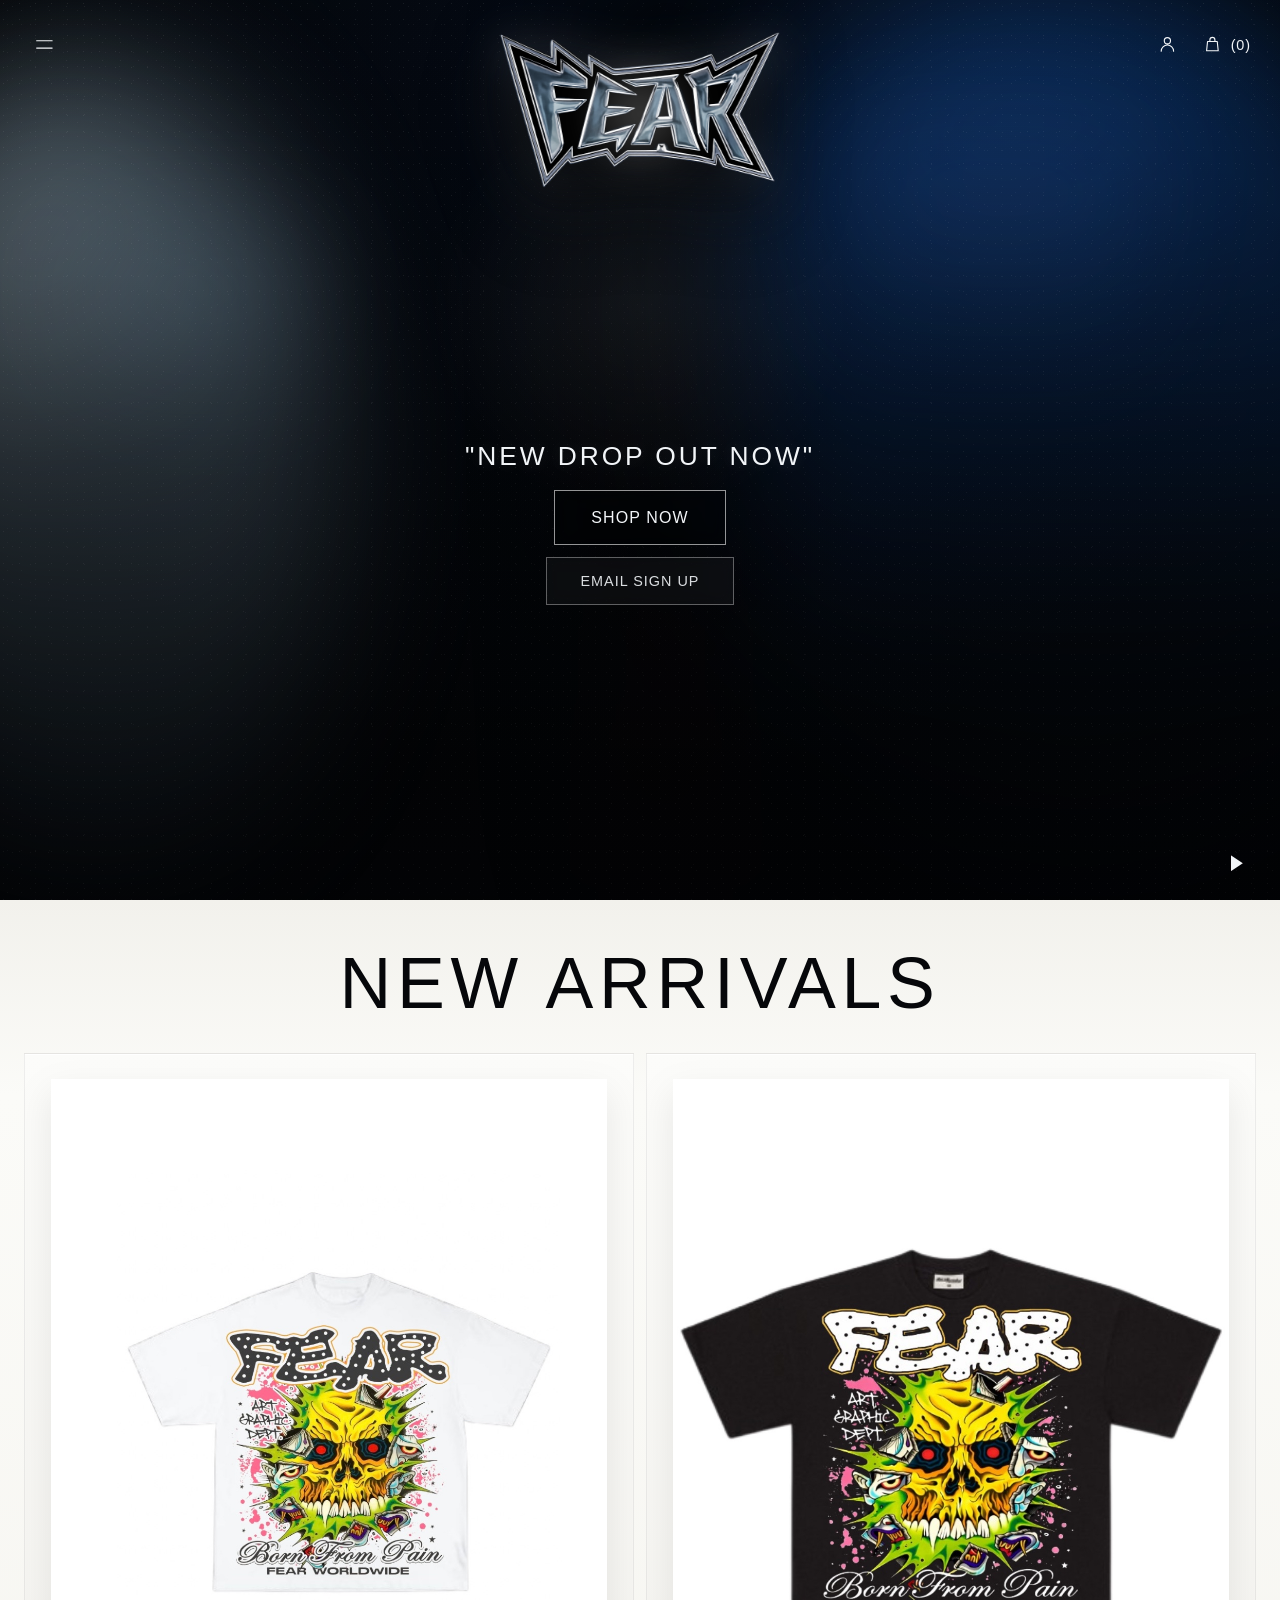
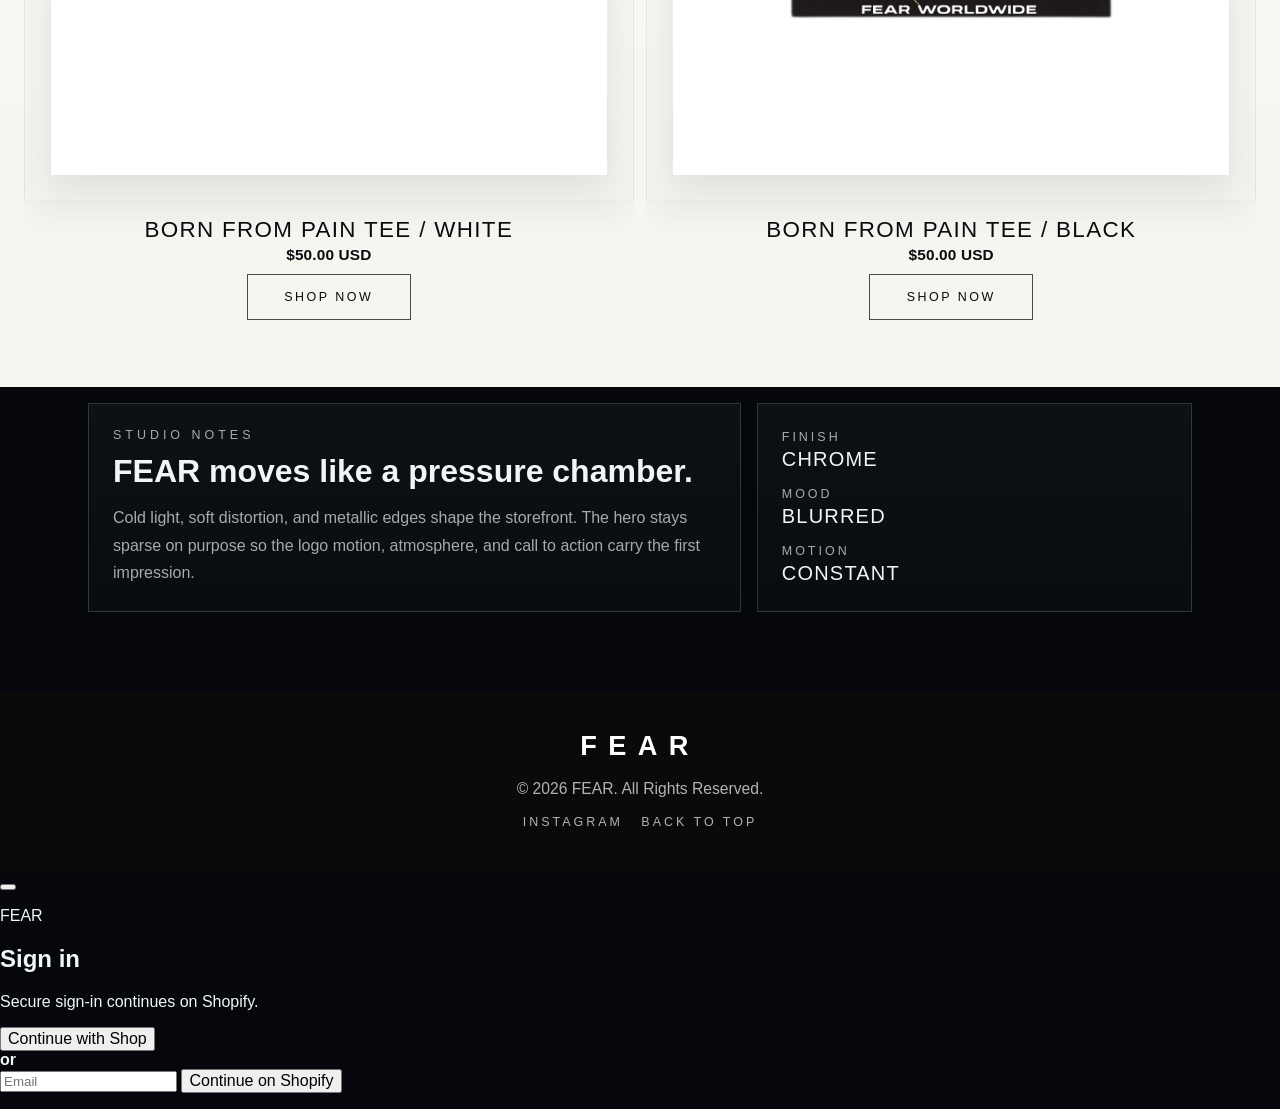
==== commit ef65596d: "Refactor index.html with product links and modal updates Updated the HTML structure and added links " ====
--- a/index.html
+++ b/index.html
@@ -35,7 +35,11 @@
       </button>
 
       <div class="header-actions">
-        <button class="icon-button" type="button" aria-label="Profile">
+        <button
+          class="icon-button profile-button"
+          type="button"
+          aria-label="Profile"
+        >
           <svg viewBox="0 0 32 32" aria-hidden="true">
             <path d="M16 15.25a4 4 0 1 0 0-8 4 4 0 0 0 0 8ZM8 24.75c0-4.42 3.58-8 8-8s8 3.58 8 8" />
           </svg>
@@ -44,15 +48,12 @@
         <button
           class="icon-button bag-button"
           type="button"
-          aria-label="Shopping bag with 0 items"
-          aria-haspopup="dialog"
-          aria-controls="bagDrawer"
-          aria-expanded="false"
+          aria-label="View shopping cart on Shopify"
         >
           <svg viewBox="0 0 32 32" aria-hidden="true">
             <path d="M9.75 12.25h12.5l1.25 12H8.5l1.25-12ZM12.75 12.25v-2a3.25 3.25 0 0 1 6.5 0v2" />
           </svg>
-          <span class="bag-button__count">(0)</span>
+          <span class="bag-button__count"></span>
         </button>
       </div>
     </header>
@@ -120,42 +121,44 @@
 
     <div class="product-grid product-grid--arrivals">
       <article class="product-card product-card--arrival">
-        <div class="product-card__media">
+        <a
+          class="product-card__media"
+          href="https://fearapparel0.myshopify.com/products/born-from-pain-t-shirt"
+          aria-label="View Born From Pain Tee / White on Shopify"
+        >
           <img src="assets/fear-shirt-1.png" alt="White FEAR Born From Pain graphic tee" />
-        </div>
+        </a>
         <div class="product-card__details">
           <h3>Born From Pain Tee / White</h3>
           <span class="product-card__meta">$50.00 USD</span>
-          <button
-            class="product-card__action preorder-launch"
-            type="button"
-            data-product="Born From Pain Tee / White"
-            data-price="$50.00 USD"
-            aria-haspopup="dialog"
-            aria-controls="preorderModal"
+          <a
+            class="product-card__action"
+            href="https://fearapparel0.myshopify.com/products/born-from-pain-t-shirt"
+            aria-label="Shop Born From Pain Tee / White on Shopify"
           >
-            PRE-ORDER
-          </button>
+            SHOP NOW
+          </a>
         </div>
       </article>
 
       <article class="product-card product-card--arrival">
-        <div class="product-card__media">
+        <a
+          class="product-card__media"
+          href="https://fearapparel0.myshopify.com/products/born-from-pain-t-shirt-1"
+          aria-label="View Born From Pain Tee / Black on Shopify"
+        >
           <img src="assets/fear-shirt-2.png" alt="Black FEAR Born From Pain graphic tee" />
-        </div>
+        </a>
         <div class="product-card__details">
           <h3>Born From Pain Tee / Black</h3>
           <span class="product-card__meta">$50.00 USD</span>
-          <button
-            class="product-card__action preorder-launch"
-            type="button"
-            data-product="Born From Pain Tee / Black"
-            data-price="$50.00 USD"
-            aria-haspopup="dialog"
-            aria-controls="preorderModal"
+          <a
+            class="product-card__action"
+            href="https://fearapparel0.myshopify.com/products/born-from-pain-t-shirt-1"
+            aria-label="Shop Born From Pain Tee / Black on Shopify"
           >
-            PRE-ORDER
-          </button>
+            SHOP NOW
+          </a>
         </div>
       </article>
     </div>
@@ -185,18 +188,63 @@
         <strong>Constant</strong>
       </div>
     </div>
-  </section>
-
-  <footer class="site-footer">
-    <div class="site-footer__inner">
-      <p class="site-footer__brand">FEAR</p>
-      <p class="site-footer__legal">&copy; 2026 FEAR. All Rights Reserved.</p>
-      <div class="site-footer__links">
-        <a href="https://instagram.com/fearapparel_" target="_blank" rel="noreferrer">Instagram</a>
-        <a href="#top">Back to top</a>
-      </div>
-    </div>
-  </footer>
+  </section>
+
+  <footer class="site-footer">
+    <div class="site-footer__inner">
+      <p class="site-footer__brand">FEAR</p>
+      <p class="site-footer__legal">&copy; 2026 FEAR. All Rights Reserved.</p>
+      <div class="site-footer__links">
+        <a href="https://instagram.com/fearapparel_" target="_blank" rel="noreferrer">Instagram</a>
+        <a href="#top">Back to top</a>
+      </div>
+    </div>
+  </footer>
+
+  <div
+    class="account-modal"
+    id="accountModal"
+    role="dialog"
+    aria-modal="true"
+    aria-labelledby="accountTitle"
+    aria-hidden="true"
+  >
+    <div class="account-modal__backdrop"></div>
+    <div class="account-modal__panel">
+      <button class="account-modal__close" type="button" aria-label="Close account sign in">
+        <span></span>
+        <span></span>
+      </button>
+      <p class="account-modal__brand">FEAR</p>
+      <h2 id="accountTitle">Sign in</h2>
+      <p class="account-modal__intro">Secure sign-in continues on Shopify.</p>
+      <button
+        class="account-modal__shop"
+        type="button"
+        data-shop-url="https://fearapparel0.myshopify.com/account/login"
+      >
+        Continue with Shop
+      </button>
+      <div class="account-modal__divider" aria-hidden="true">
+        <span></span>
+        <strong>or</strong>
+        <span></span>
+      </div>
+      <form class="account-form">
+        <label class="sr-only" for="accountEmail">Email address</label>
+        <input
+          id="accountEmail"
+          name="email"
+          type="email"
+          placeholder="Email"
+          autocomplete="email"
+          required
+        />
+        <button type="submit">Continue on Shopify</button>
+      </form>
+      <p class="account-form__status" aria-live="polite"></p>
+    </div>
+  </div>
 
   <div
     class="bag-drawer"
@@ -282,47 +330,46 @@
         <span class="preorder-product-price">$50.00 USD</span>
       </div>
       <p class="preorder-note">No charge yet. We&apos;ll reach out before the pre-order window closes.</p>
-      <form
-        class="preorder-form"
-        method="POST"
-        data-submit-endpoint="https://formsubmit.co/ajax/Fearapparel2025@gmail.com"
-      >
-        <input type="hidden" name="product" value="Born From Pain Tee / White" />
-        <input type="hidden" name="price" value="$50.00 USD" />
-        <input type="hidden" name="_subject" value="New FEAR pre-order" />
-        <input type="hidden" name="_template" value="table" />
-        <input type="hidden" name="submitted_at_eastern" value="" />
-        <input type="text" name="_honey" class="sr-only" tabindex="-1" autocomplete="off" />
-        <div class="preorder-form__row">
-          <label class="sr-only" for="preorderFirstName">First name</label>
-          <input
-            id="preorderFirstName"
-            name="first_name"
-            type="text"
-            placeholder="First name"
-            autocomplete="given-name"
-            required
-          />
-
-          <label class="sr-only" for="preorderLastName">Last name</label>
-          <input
-            id="preorderLastName"
-            name="last_name"
-            type="text"
-            placeholder="Last name"
-            autocomplete="family-name"
-            required
-          />
-        </div>
-        <div class="preorder-form__row">
-          <label class="sr-only" for="preorderSize">Size</label>
-          <select id="preorderSize" name="size" required>
+      <form
+        class="preorder-form"
+        method="POST"
+        data-submit-endpoint="https://formsubmit.co/ajax/Fearapparel2025@gmail.com"
+      >
+        <input type="hidden" name="product" value="Born From Pain Tee / White" />
+        <input type="hidden" name="price" value="$50.00 USD" />
+        <input type="hidden" name="_subject" value="New FEAR pre-order" />
+        <input type="hidden" name="_template" value="table" />
+        <input type="hidden" name="submitted_at_eastern" value="" />
+        <input type="text" name="_honey" class="sr-only" tabindex="-1" autocomplete="off" />
+        <div class="preorder-form__row">
+          <label class="sr-only" for="preorderFirstName">First name</label>
+          <input
+            id="preorderFirstName"
+            name="first_name"
+            type="text"
+            placeholder="First name"
+            autocomplete="given-name"
+            required
+          />
+
+          <label class="sr-only" for="preorderLastName">Last name</label>
+          <input
+            id="preorderLastName"
+            name="last_name"
+            type="text"
+            placeholder="Last name"
+            autocomplete="family-name"
+            required
+          />
+        </div>
+        <div class="preorder-form__row">
+          <label class="sr-only" for="preorderSize">Size</label>
+          <select id="preorderSize" name="size" required>
             <option value="">Choose size</option>
             <option value="S">S</option>
             <option value="M">M</option>
             <option value="L">L</option>
             <option value="XL">XL</option>
-            <option value="XXL">XXL</option>
           </select>
 
           <label class="sr-only" for="preorderQuantity">Quantity</label>
@@ -350,8 +397,8 @@
           placeholder="Phone number (optional)"
           autocomplete="tel"
         />
-        <button type="submit">SEND PRE-ORDER</button>
-      </form>
+        <button type="submit">SEND PRE-ORDER</button>
+      </form>
       <p class="preorder-form__status" aria-live="polite"></p>
     </div>
   </div>
